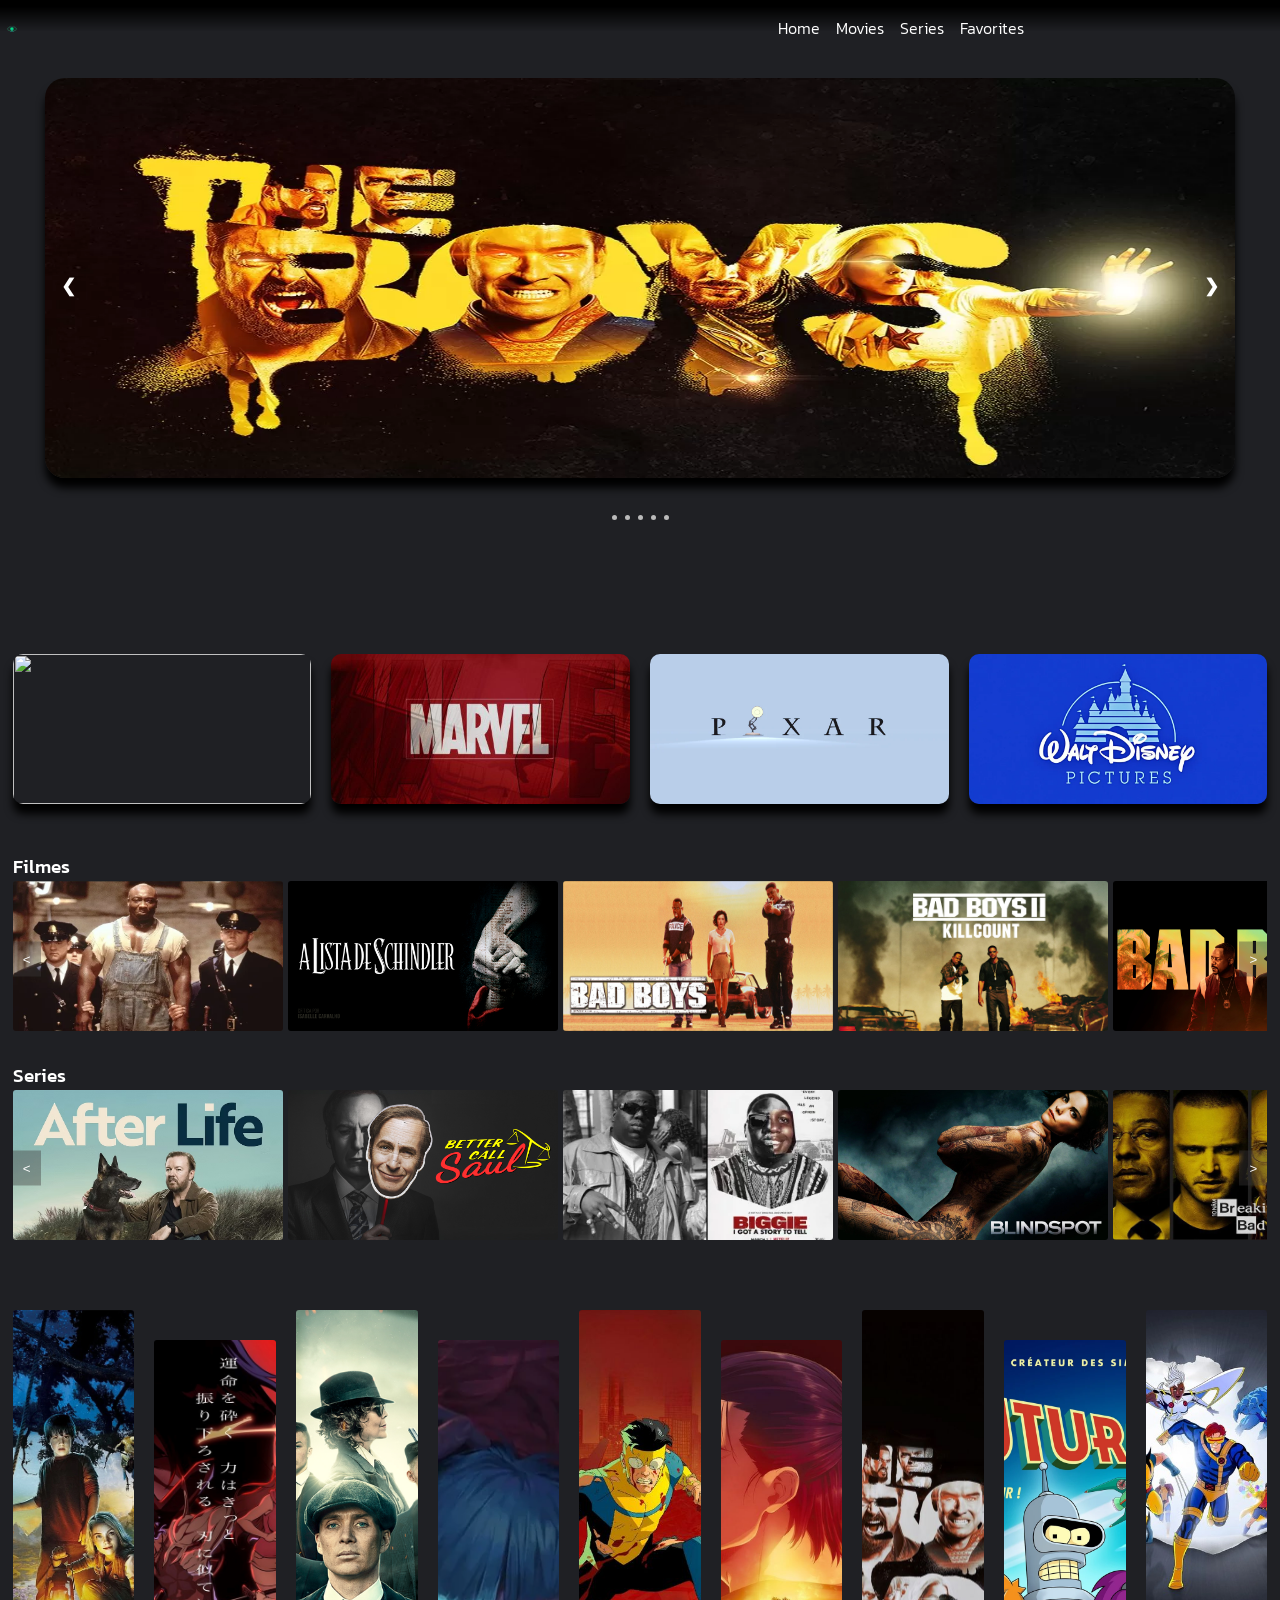
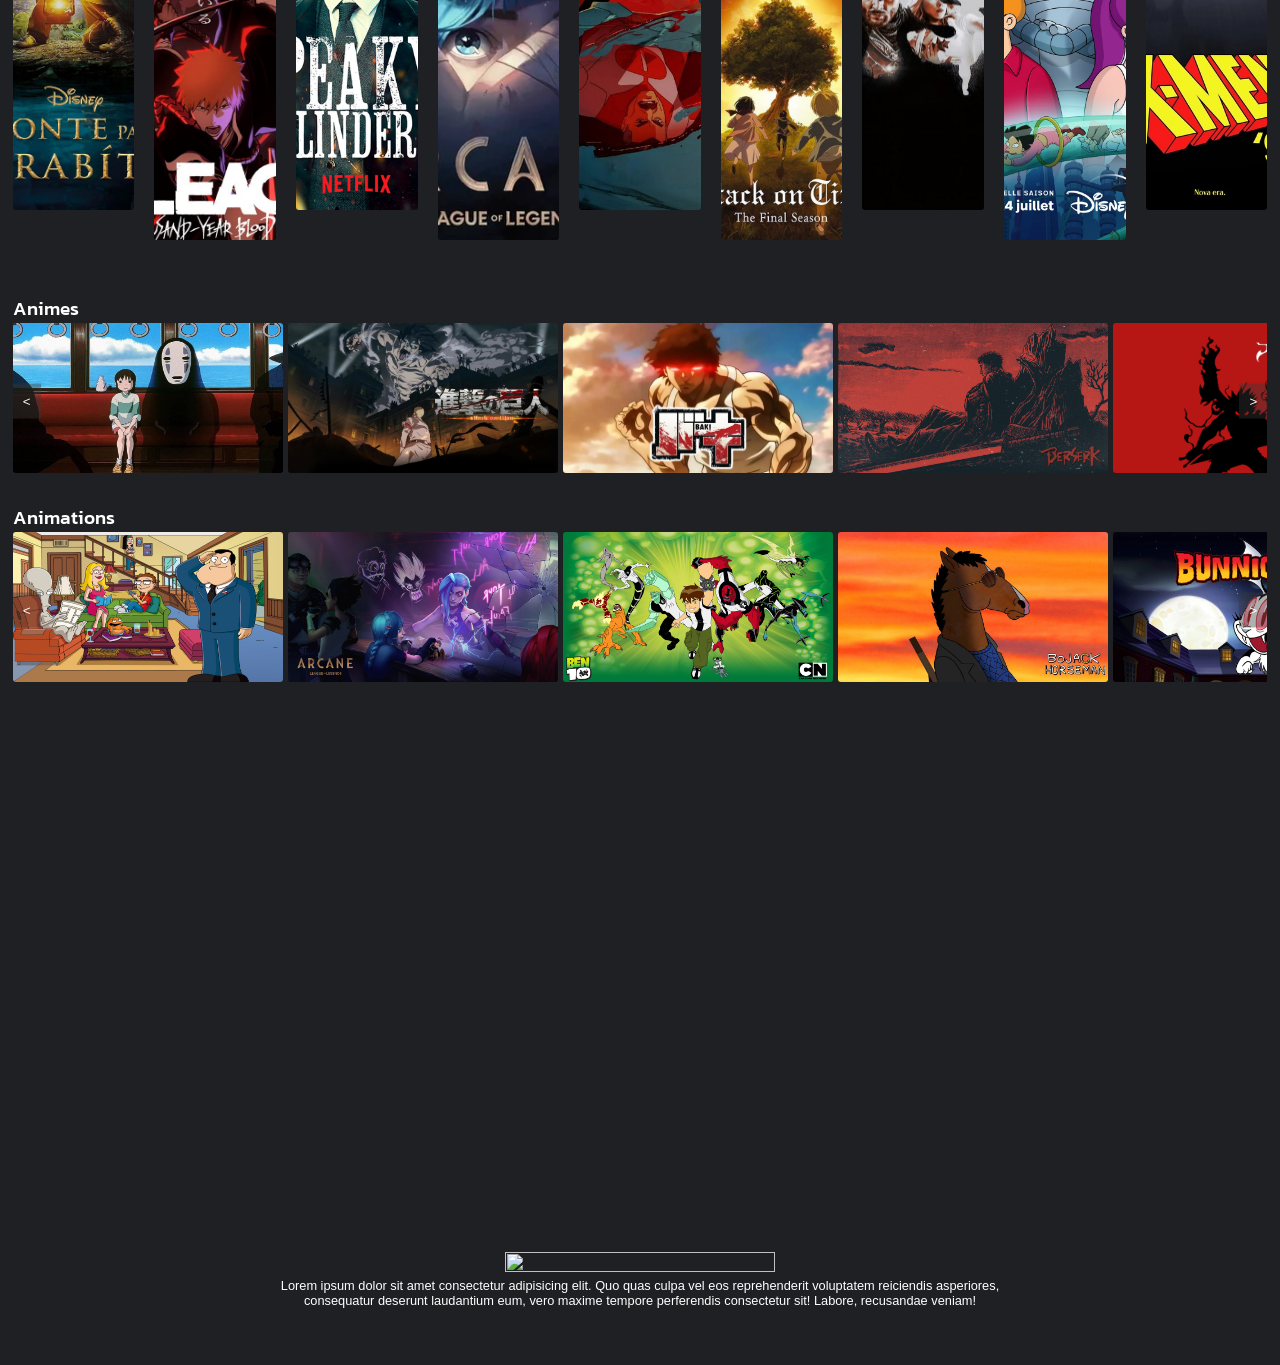
==== index.html @ 685d4edf "atualizando" ====
<!DOCTYPE html>
<html lang="pt-br">
<head>
    <meta charset="UTF-8">
    <meta name="viewport" content="width=device-width, initial-scale=1.0">
    <title>WATCHME</title>
    <link rel="stylesheet" href="/css/styles.css">
    <link rel="stylesheet" href="/css/players.css">
      <meta name="viewport" content="width=device-width, initial-scale=1.0"/>
      <link rel="preconnect" href="https://fonts.googleapis.com">
<link rel="preconnect" href="https://fonts.gstatic.com" crossorigin>
<link href="https://fonts.googleapis.com/css2?family=Kanit:ital,wght@0,100;0,200;0,300;0,400;0,500;0,600;0,700;0,800;0,900;1,100;1,200;1,300;1,400;1,500;1,600;1,700;1,800;1,900&display=swap" rel="stylesheet">
      <link rel="icon" href="/img/logos/icon_guia.png">
</head>
<body>

   <nav id="nav">
    <div class="container flex">
      <img src="/img/logos/logo retro olho.png" alt="">
    <div class="links">
      <a>Home</a>
      <a>Movies</a>
      <a>Series</a>
      <a>Favorites</a>
    </div>
    </div>
   </nav>

    <main>
      <br>
      <br>
      <div class="slideshow-container">
        <div class="mySlides fade">
            <img src="/img/serie/the-boys-capa.webp" style="width:100%">
        </div>
        <div class="mySlides fade">
            <img src="img/galeria/xmen_'97.jpeg" style="width:100%">
        </div>
        <div class="mySlides fade">
            <img src="/img/animação/arcane.jpg "style="width:100%">
        </div>
        <div class="mySlides fade">
          <img src="/img/serie/Stranger things.png "style="width:100%">
      </div>
      <div class="mySlides fade">
        <img src="/img/filme/fight club.jpg "style="width:100%">
    </div>
        <a class="prev" onclick="plusSlides(0)">&#10094;</a>
        <a class="next" onclick="plusSlides(0)">&#10095;</a>
    </div>
    <br>
    <div style="text-align:center">
        <span class="dot" onclick="currentSlide(1)"></span>
        <span class="dot" onclick="currentSlide(2)"></span>
        <span class="dot" onclick="currentSlide(3)"></span>
        <span class="dot" onclick="currentSlide(4)"></span>
        <span class="dot" onclick="currentSlide(5)"></span>
    </div>
        <section class="content">
          <div class="coleção">
            <div class="cole"><img src="/img/coleções/Quentin Tarantino.png" alt=""></div>
            <div class="cole"><img src="img/coleções/marvel_coleção.jpg" alt=""></div>
            <div class="cole"><img src="img/coleções/pixar_coleção.webp" alt=""></div>
            <div class="cole"><img src="img/coleções/WaltDisney_coleção.webp" alt=""></div>
        </div>
        <br>
        <br>
        <h1>Filmes</h1>
        <div class="carousel-container">
          <div class="carousel-slide">
             <div class="carousel-item"><img src="/img/filme/a_espera_de_um_milagre.webp" alt=""></div>
             <div class="carousel-item"><img src="img/filme/a_lista_de_schindler.png" alt=""></div>
             <div class="carousel-item"><img src="img/filme/bad_boys.jpg" alt=""></div>
             <div class="carousel-item"><img src="img/filme/bad_boys2.jpg" alt=""></div>
             <div class="carousel-item"><img src="img/filme/bad_boys3.jpg" alt=""></div>
             <div class="carousel-item"><img src="img/filme/bastardo_inglórios.jpg" alt=""></div>
             <div class="carousel-item"><img src="img/filme/batman_o_cavaleiro_das_trevas.jpg" alt=""></div>
             <div class="carousel-item"><img src="img/filme/bridge_to_terabithia.jpg" alt=""></div>
             <div class="carousel-item"><img src="img/filme/carandiru_o_massacre.jpg" alt=""></div>
             <div class="carousel-item"><img src="img/filme/cidade_de_deus.jpg" alt=""></div>
             <div class="carousel-item"><img src="img/filme/django_um_homem_livre.png" alt=""></div>
             <div class="carousel-item"><img src="img/filme/fight_club.jpg" alt=""></div>
             <div class="carousel-item"><img src="img/filme/forrest_gump.jpg" alt=""></div>
             <div class="carousel-item"><img src="img/filme/fury_never_give_up.jpg" alt=""></div>
             <div class="carousel-item"><img src="img/filme/get_rich_or_die_tryin'.jpg" alt=""></div>
             <div class="carousel-item"><img src="img/filme/jigsaw_mortal.jpg" alt=""></div>
             <div class="carousel-item"><img src="img/filme/rei_leão.jpg" alt=""></div>
             <div class="carousel-item"><img src="img/filme/saw_1.jpg" alt=""></div>
             <div class="carousel-item"><img src="img/filme/saw_2.jpg" alt=""></div>
             <div class="carousel-item"><img src="img/filme/saw_3.jpg" alt=""></div>
             <div class="carousel-item"><img src="img/filme/saw_4.jpg" alt=""></div>
             <div class="carousel-item"><img src="img/filme/saw_4.jpg" alt=""></div>
             <div class="carousel-item"><img src="img/filme/saw_6.jpeg" alt=""></div>
             <div class="carousel-item"><img src="img/filme/saw_7.jpg" alt=""></div>
             <div class="carousel-item"><img src="img/filme/saw_x.jpg" alt=""></div>
             <div class="carousel-item"><img src="img/filme/scary_movie1.jpg" alt=""></div>
             <div class="carousel-item"><img src="img/filme/scary_movie2.jpg" alt=""></div>
             <div class="carousel-item"><img src="img/filme/scary_movie3.jpg" alt=""></div>
             <div class="carousel-item"><img src="img/filme/scary_movie4.jpg" alt=""></div>
             <div class="carousel-item"><img src="img/filme/scary_movie5.jpg" alt=""></div>
             <div class="carousel-item"><img src="img/filme/Scott_Pilgrim_VS_the_world.avif" alt=""></div>
             <div class="carousel-item"><img src="img/filme/senhor_dos_aneis_o_retorno_do_rei.jpeg" alt=""></div>
             <div class="carousel-item"><img src="img/filme/shuter_island.jpg" alt=""></div>
             <div class="carousel-item"><img src="img/filme/spiral_jogos_mortais.webp" alt=""></div>
             <div class="carousel-item"><img src="img/filme/super_bad.jpg" alt=""></div>
             <div class="carousel-item"><img src="img/filme/the_book_of_eli.jpg" alt=""></div>
             <div class="carousel-item"><img src="img/filme/the_godfather.jpg" alt=""></div>
             <div class="carousel-item"><img src="img/filme/the_godfather2.jpg" alt=""></div>
             <div class="carousel-item"><img src="img/filme/the_godfather3.jpg" alt=""></div>
             <div class="carousel-item"><img src="img/filme/the_godfather4.jpg" alt=""></div>
             <div class="carousel-item"><img src="img/filme/the_karate kid 2010.jpg" alt=""></div>
             <div class="carousel-item"><img src="img/filme/the_karate kid.jpg" alt=""></div>
             <div class="carousel-item"><img src="img/filme/the_karate kid2.jpg" alt=""></div>
             <div class="carousel-item"><img src="img/filme/the_karate kid3.jpg" alt=""></div>
             <div class="carousel-item"><img src="img/filme/the_pursuit_of_happyness.jpeg" alt=""></div>
             <div class="carousel-item"><img src="img/filme/the_revenant.jpg!d" alt=""></div>
             <div class="carousel-item"><img src="img/filme/tropa_de_elite.jpg" alt=""></div>
             <div class="carousel-item"><img src="img/filme/tropa_de_elite2.jpg" alt=""></div>
             <div class="carousel-item"><img src="img/filme/um_sonho_de_liberdade.webp" alt=""></div>
             <div class="carousel-item"><img src="img/filme/v_for_vendetta.jpeg" alt=""></div>
             <div class="carousel-item"><img src="img/filme/vida_a_vida_é_uma_festa.jpg" alt=""></div>
             <div class="carousel-item"><img src="img/filme/vingadores_guerra_infinita.webp" alt=""></div>
             <div class="carousel-item"><img src="img/filme/vingadores_ultimato.jpg" alt=""></div>
             <div class="carousel-item"><img src="img/filme/white_chicks.jpg" alt=""></div>
             <div class="carousel-item"><img src="img/filme/world_war_z.jpg" alt=""></div>
          </div>
          <button class="prevBtn">&lt;</button>
          <button class="nextBtn">&gt;</button>
      </div>
      <br>
      <h1>Series</h1>
     <div class="carousel-container">
          <div class="carousel-slide">
              <div class="carousel-item"><img src="img/serie/after_life.avif" alt=""></div>
              <div class="carousel-item"><img src="img/serie/better_call_saul.jpg" alt=""></div>
              <div class="carousel-item"><img src="img/serie/biggie_i_got_a_story_to_tell.webp" alt=""></div>
              <div class="carousel-item"><img src="img/serie/blindspot_police.jpg" alt=""></div>
              <div class="carousel-item"><img src="img/serie/breaking_bad.webp" alt=""></div>
              <div class="carousel-item"><img src="img/serie/brooklyn_99.webp" alt=""></div>
              <div class="carousel-item"><img src="img/serie/Cobra_Kai.jpg" alt=""></div>
              <div class="carousel-item"><img src="img/serie/Dark_time_travel.jpg" alt=""></div>
              <div class="carousel-item"><img src="img/serie/the_desventura.jpg" alt=""></div>
              <div class="carousel-item"><img src="img/serie/friends_just.jpg" alt=""></div>
              <div class="carousel-item"><img src="img/serie/House_of_Cards.jpg" alt=""></div>
              <div class="carousel-item"><img src="img/serie/Jovem_Sheldon.webp" alt=""></div>
              <div class="carousel-item"><img src="img/serie/La_Casa_de_Papel.jpg" alt=""></div>
              <div class="carousel-item"><img src="img/serie/the_madalorian.jpg" alt=""></div>
              <div class="carousel-item"><img src="img/serie/Lupin_o_ladrão.jpg" alt=""></div>
              <div class="carousel-item"><img src="img/serie/narcos_pablo.webp" alt=""></div>
              <div class="carousel-item"><img src="img/serie/o_justiceiro.jpg" alt=""></div>
              <div class="carousel-item"><img src="img/serie/orange_is_the_new_black.jpeg" alt=""></div>
              <div class="carousel-item"><img src="img/serie/Peaky_Blinders.jpg" alt=""></div>
              <div class="carousel-item"><img src="img/serie/Riverdale_party.jpg" alt=""></div>
              <div class="carousel-item"><img src="img/serie/Round_6.jpg" alt=""></div>
              <div class="carousel-item"><img src="img/serie/sabrina_daughter_of_devil.jpeg" alt=""></div>
              <div class="carousel-item"><img src="img/serie/sam_&_cat.png" alt=""></div>
              <div class="carousel-item"><img src="img/serie/the_Sandman.avif" alt=""></div>
              <div class="carousel-item"><img src="img/serie/Sintonia.jpg" alt=""></div>
              <div class="carousel-item"><img src="img/serie/Stranger things.png" alt=""></div>
              <div class="carousel-item"><img src="img/serie/suits.webp" alt=""></div>
              <div class="carousel-item"><img src="img/serie/Supergirl.jpg" alt=""></div>
              <div class="carousel-item"><img src="img/serie/supernatural.jpg" alt=""></div>
              <div class="carousel-item"><img src="img/serie/Sweet Tooth.jpg" alt=""></div>
              <div class="carousel-item"><img src="img/serie/The Crown.jpg" alt=""></div>
              <div class="carousel-item"><img src="img/serie/the end of the fucking world.jpg" alt=""></div>
              <div class="carousel-item"><img src="img/serie/the office.png" alt=""></div>
              <div class="carousel-item"><img src="img/serie/The Walking Dead.jpg" alt=""></div>
              <div class="carousel-item"><img src="img/serie/the witcher.webp" alt=""></div>
              <div class="carousel-item"><img src="img/serie/the-boys-capa.webp" alt=""></div>
              <div class="carousel-item"><img src="img/serie/Titans.webp" alt=""></div>
              <div class="carousel-item"><img src="img/serie/unsolced.jpeg" alt=""></div>
              <div class="carousel-item"><img src="img/serie/Vikings.jpg" alt=""></div>
              <div class="carousel-item"><img src="img/serie/Wandinha.jpg" alt=""></div>
          </div>
          <button class="prevBtn">&lt;</button>
          <button class="nextBtn">&gt;</button>
      </div>
      <br>
      
  
          
      
            <div class="view">
      <div class="card">
        <img src="img/galeria/ponte_de_terabitia.webp">
      </div>
      <div class="card">
        <img src="img/galeria/bleach_thousand_year_blood_war.jpg">
      </div>
      <div class="card">
        <img src="img/galeria/peaky_blinders.png">
      </div>
      <div class="card">
        <img src="img/galeria/arcane_lol.webp">
      </div>
      <div class="card">
        <img src="img/galeria/The_invencible.jpg">
      </div>
      <div class="card">
        <img src="img/galeria/attack_on_titan.jpg">
      </div>
      <div class="card">
        <img src="img/galeria/the_boys.jpg">
      </div>
      <div class="card">
        <img src="img/galeria/futurama_new_old.webp">
      </div>
      <div class="card">
        <img src="img/galeria/xmen_'97.jpeg">
      </div>
    </div>
    <br>
    <h1>Animes</h1>
    <div class="carousel-container">
      <div class="carousel-slide">
        <div class="carousel-item"><img src="img/anime/A_viagem_de_Chihiro.webp" alt=""></div>
        <div class="carousel-item"><img src="img/anime/attack_on_titan.webp" alt=""></div>
        <div class="carousel-item"><img src="img/anime/baki_hama.webp" alt=""></div>
        <div class="carousel-item"><img src="img/anime/bersek_the_chaos.jpg" alt=""></div>
        <div class="carousel-item"><img src="img/anime/black_clover.png" alt=""></div>
        <div class="carousel-item"><img src="img/anime/bleach_thousand_year_blood_war.jpg" alt=""></div>
        <div class="carousel-item"><img src="img/anime/Bleach_unt.jpg" alt=""></div>
        <div class="carousel-item"><img src="img/anime/boku_no_hero.jpg" alt=""></div>
        <div class="carousel-item"><img src="img/anime/Boruto_next_generation.webp" alt=""></div>
        <div class="carousel-item"><img src="img/anime/Castlevania_revenge_of_monster.jpg" alt=""></div>
        <div class="carousel-item"><img src="img/anime/death_note.webp" alt=""></div>
        <div class="carousel-item"><img src="img/anime/devilman_crybaby.jpg" alt=""></div>
        <div class="carousel-item"><img src="img/anime/envangelion_spirit.webp" alt=""></div>
        <div class="carousel-item"><img src="img/anime/full_alchemist.jpg" alt=""></div>
        <div class="carousel-item"><img src="img/anime/Hellsing_monster_hunter.webp" alt=""></div>
        <div class="carousel-item"><img src="img/anime/Hunter_X_hunter.jpg" alt=""></div>
        <div class="carousel-item"><img src="img/anime/Inuyasha_the_new_centurie.webp" alt=""></div>
        <div class="carousel-item"><img src="img/anime/jojo's_Bizarre_Adventure.webp" alt=""></div>
        <div class="carousel-item"><img src="img/anime/jujutsu_kaisen.jpg" alt=""></div>
        <div class="carousel-item"><img src="img/anime/kimetsu_no_yaiba.webp" alt=""></div>
        <div class="carousel-item"><img src="img/anime/naruto_shippuden.jpe" alt=""></div>
        <div class="carousel-item"><img src="img/anime/Naruto_kid.webp" alt=""></div>
        <div class="carousel-item"><img src="img/anime/one_piece.avif" alt=""></div>
        <div class="carousel-item"><img src="img/anime/one_punch_man.jpg" alt=""></div>
        <div class="carousel-item"><img src="img/anime/record_of_ragnarok.jpg" alt=""></div>
        <div class="carousel-item"><img src="img/anime/saik_k.webp" alt=""></div>
        <div class="carousel-item"><img src="img/anime/Sword_Art_Online.jpg" alt=""></div>
        <div class="carousel-item"><img src="img/anime/Sword_Art_Online_gun_gale.jpg" alt=""></div>
        <div class="carousel-item"><img src="img/anime/vinlandsaga.webp" alt=""></div>
        <div class="carousel-item"><img src="img/anime/yu gi oh.jpg" alt=""></div>
      </div>
   
      <button class="prevBtn">&lt;</button>
      <button class="nextBtn">	&gt;</button>
  </div>
    <br>
    <h1>Animations</h1>
      <div class="carousel-container">
        <div class="carousel-slide">
          <div class="carousel-item"><img src="img/animação/american dad.jpg" alt=""></div>
          <div class="carousel-item"><img src="img/animação/arcane.jpg" alt=""></div>
          <div class="carousel-item"><img src="img/animação/ben 10.png" alt=""></div>
          <div class="carousel-item"><img src="img/animação/bojack horseman.jpg" alt=""></div>
          <div class="carousel-item"><img src="img/animação/bunnicula.webp" alt=""></div>
          <div class="carousel-item"><img src="img/animação/clarence.jpg" alt=""></div>
          <div class="carousel-item"><img src="img/animação/cupcake e dino.jpg" alt=""></div>
          <div class="carousel-item"><img src="img/animação/danny phantom.jpg" alt=""></div>
          <div class="carousel-item"><img src="img/animação/desencanto.jpg" alt=""></div>
          <div class="carousel-item"><img src="img/animação/family guys.jpg" alt=""></div>
          <div class="carousel-item"><img src="img/animação/final space.jpg" alt=""></div>
          <div class="carousel-item"><img src="img/animação/futurama.jpg" alt=""></div>
          <div class="carousel-item"><img src="img/animação/generator.jpg" alt=""></div>
          <div class="carousel-item"><img src="img/animação/gravity falls.jpg" alt=""></div>
          <div class="carousel-item"><img src="img/animação/hey arnold.jpg" alt=""></div>
          <div class="carousel-item"><img src="img/animação/historetas assombradas.jpg" alt=""></div>
          <div class="carousel-item"><img src="img/animação/hora de aventura.jpeg" alt=""></div>
          <div class="carousel-item"><img src="img/animação/incrivel mundo gumball.jpg" alt=""></div>
          <div class="carousel-item"><img src="img/animação/invencible.jpg" alt=""></div>
          <div class="carousel-item"><img src="img/animação/irmão_do_jorel.jpg" alt=""></div>
          <div class="carousel-item"><img src="img/animação/jhonny_test.jpg" alt=""></div>
          <div class="carousel-item"><img src="img/animação/justice_league.jpg" alt=""></div>
          <div class="carousel-item"><img src="img/animação/milo_murphy's_ law.jpg" alt=""></div>
          <div class="carousel-item"><img src="img/animação/mindniht_ gospel.jpg" alt=""></div>
          <div class="carousel-item"><img src="img/animação/mr_pickles.jpg" alt=""></div>
          <div class="carousel-item"><img src="img/animação/over_the_garden_wall.webp" alt=""></div>
          <div class="carousel-item"><img src="img/animação/padrinhos_magicos.jpg" alt=""></div>
          <div class="carousel-item"><img src="img/animação/phineas_and_ferb.jpg" alt=""></div>
          <div class="carousel-item"><img src="img/animação/rick_and_morty.png" alt=""></div>
          <div class="carousel-item"><img src="img/animação/samurai_jack.jpg" alt=""></div>
          <div class="carousel-item"><img src="img/animação/south_park.jpg" alt=""></div>
          <div class="carousel-item"><img src="img/animação/star_vs_the_force_of_evil.png" alt=""></div>
          <div class="carousel-item"><img src="img/animação/steven_universe.jpg" alt=""></div>
          <div class="carousel-item"><img src="img/animação/TDM.jpg" alt=""></div>
          <div class="carousel-item"><img src="img/animação/the_cuphead_show.jpg" alt=""></div>
          <div class="carousel-item"><img src="img/animação/the_simpsons.jpg" alt=""></div>
          <div class="carousel-item"><img src="img/animação/villanious.jpg" alt=""></div>
          <div class="carousel-item"><img src="img/animação/young_justice.png" alt=""></div>
        </div>
        <button class="prevBtn">&lt;</button>
        <button class="nextBtn">	&gt;</button>
    </div>
  
    </section>
    </main>
    <footer>
      <img src="/img/logos/logo_wacthme_introdution.png" width="30%">
      <p>  
          Lorem ipsum dolor sit amet consectetur adipisicing elit. Quo quas culpa vel eos reprehenderit voluptatem reiciendis asperiores, consequatur deserunt laudantium eum, vero maxime tempore perferendis consectetur sit! Labore, recusandae veniam!
      </p>
  </footer>
    <script src="/js/slide.js"></script>
    <script>
         $(function(){
             $(".button-collapse").sideNav();
         });
         </script>
    <script src="/js/index.js"></script>
    <script src="/js/filmes.js"></script>
</body>
</html>
---- css/styles.css ----
*,
*::before,
*::after {
  margin: 0;
  padding: 0;
  box-sizing: border-box;
}

:root{
  --main-font:"Kanit";
}

body {
  font-family: var(--main-font);
  font-size: 16px;
  font-weight: 300;
  font-style: normal;
  background: #1f2024;
  color: #fff;
}

body::-webkit-scrollbar {
  width: 10px;
  height: 7px;
}

body::-webkit-scrollbar-track {
  background: rgb(37, 37, 37);
}

body::-webkit-scrollbar-thumb {
  background-color: #ffffff;
  border-radius: 20px;
  border: 1px solid transparent;
}

.mySlides {
  display: none;
  height: 400px;
  box-shadow: 0px 10px 9px 0px #000000;
  border-radius: 20px;
}

.slideshow-container img {
  vertical-align: middle;
  border-radius: 20px;
}

/* Slideshow container */
.slideshow-container {
  max-width: 93%;
  position: relative;
  margin: auto;
  margin-top: 30px;
}

/* Next & previous buttons */
.prev,
.next {
  cursor: pointer;
  position: absolute;
  top: 50%;
  width: auto;
  padding: 16px;
  margin-top: -22px;
  color: white;
  font-weight: bold;
  font-size: 18px;
  transition: 0.6s ease;
  border-radius: 0 3px 3px 0;
  user-select: none;
}

/* Position the "next button" to the right */
.next {
  right: 0;
  border-radius: 3px 0 0 3px;
}

/* On hover, add a black background color with a little bit see-through */
.prev:hover,
.next:hover {
  background-color: rgba(0, 0, 0, 0.568);
}

/* Caption text */
.text {
  color: #f2f2f2;
  font-size: 15px;
  padding: 8px 12px;
  position: absolute;
  bottom: 8px;
  width: 100%;
  text-align: center;
}

/* Number text (1/3 etc) */
.numbertext {
  color: #f2f2f2;
  font-size: 12px;
  padding: 8px 12px;
  position: absolute;
  top: 0;
}

/* The dots/bullets/indicators */
.dot {
  cursor: pointer;
  height: 5px;
  width: 5px;
  margin: 0 2px;
  background-color: #bbb;
  border-radius: 50%;
  display: inline-block;
  transition: background-color 0.6s ease;
}

.active,
.dot:hover {
  background-color: #717171;
}

/* Fading animation */
.fade {
  -webkit-animation-name: fade;
  -webkit-animation-duration: 2.5s;
  animation-name: fade;
  animation-duration: 4.5s;
}

@-webkit-keyframes fade {
  from {
    opacity: .4
  }

  to {
    opacity: 1
  }
}

@keyframes fade {
  from {
    opacity: .4
  }

  to {
    opacity: 1
  }
}

/* On smaller screens, decrease text size */
@media only screen and (max-width: 300px) {

  .prev,
  .next,
  .text {
    font-size: 11px
  }

  .dot {
    height: 10px;
    width: 10px;
  }
}

@media only screen and (max-width: 700px) {

  .prev,
  .next,
  .text {
    font-size: 14px
  }

  .mySlides {
    display: none;
    height: 800px;
  }
}

.list::-webkit-scrollbar {
  width: 1px;
  height: 9px;
}

.list::-webkit-scrollbar-track {
  background: transparent;
}

.list::-webkit-scrollbar-thumb {
  background-color: #eeeeee;
  border-radius: 10px;
  border: 1px solid transparent;
}





.capa {
  background-image: url(/img/bannerinicial.png);
  width: 100%;
  height: 100%;
  object-fit: cover;
  background-size: 100%;
  background-repeat: no-repeat;
  border-radius: 10px;
}


.apresentacao {
  width: 100%;
  height: 100%;
  background-image: url(img/bannerinicial.png);
  padding: 70px 5%;
  display: flex;
  justify-content: space-between;
  align-items: center;
  background-repeat: no-repeat;
  background-size: 100%;
  object-fit: cover;
}


.content {
  position: relative;
  padding: 10% 1%;
  width: 100%;
}

.content h1 {
  font-size: 1.2rem;
  font-weight: 500;
}



img {
  width: 270px;
  height: 100%;
}




.anime-list,
.movies-list,
.serie-list,
.animacao-list {
  display: flex;
  overflow-x: scroll;
  z-index: 1;
  width: 100%;
  gap: 10px;
}



.coleção {
  display: flex;
  justify-content: center;
  width: 100%;
  gap: 20px;
}

.coleção:hover .cole:not(:hover) {
  filter: grayscale(100%);
}

.cole {
  box-shadow: 0px 10px 9px 0px #000000;
  height: 150px;
  width: 30%;
  border: transparent;
  border-radius: 10px;
}

.cole img {
  object-fit: cover;
  width: 100%;
  border-radius: 10px;
}

.cole img:hover {
  scale: 1.1;
  transition: all ease-out 2s;
}


@media screen and (max-width:700px) {
  .cole {
    height: 70px;
    width: 70%;
  }

  .cole img {
    width: 100%;
  }
}

.asf {
  box-shadow: 0px 10px 9px 0px #000000;
}


/* Estilos do rodapé */
footer {
  background-color: #000;
  padding: 10px 5%;
  text-align: center;
}

footer p {
  font-size: 0.8rem;
  font-family: 'Kenia', sans-serif;
}

a {
  color: #000;
}



a {
  color: #fff;
  text-decoration: none;
  transition: 0.3s;
}

a:hover {
  opacity: 0.7;
}

.logo {
  font-size: 24px;
  text-transform: uppercase;
  letter-spacing: 4px;
}

nav {
  position: fixed;
  top: 0;
  left: 0;
  width: 100%;
  display: flex;
  align-items: center;
  justify-content: space-between;
  height: 56px;
  background: rgb(28, 29, 29);
  background: linear-gradient(0deg, rgba(28, 29, 29, 0) 44%, rgba(0, 0, 0, 1) 89%);
  transition: 0.3s;
  z-index: 2;
}

nav.scrolled-down {
  height: 80px;
  background: rgb(28, 29, 29);
  background: linear-gradient(0deg, #1f2024 5%, rgba(0, 0, 0, 1) 99%);
}

nav.scrolled-down img {
  scale: 1.25;
}

nav img {
  width: 24px;
  height: 24px;
  transform-origin: 0% 50%;
  transition: 0.7s;
}

.links {
  display: flex;
  gap: 16px;
}

.container {
  margin: 4% 0% 4% 0%;
  width: 80%;
}

.view {
  margin: 4% 0% 4% 0%;
  width: 80%;
}

.view {
  position: relative;
  top: -50%;
  bottom: -50%;
  translate: -50%, -50%;
  width: 100%;
  height: 500px;
  display: flex;
  justify-content: center;
  align-items: stretch;
  gap: 1.25rem;
  transition: all 400ms;
}

.card {
  flex: 1;
  height: 100%;
  transition: all 400ms;
  cursor: pointer;
  border-radius: 3px;
}

.card>img {
  display: block;
  width: 100%;
  height: 100%;
  object-fit: cover;
  border-radius: 3px;
}

.card:nth-child(odd) {
  translate: 0 -10px;
}

.card:nth-child(even) {
  translate: 0 20px;
}

.view:hover .card:not(:hover) {
  filter: grayscale(100%);
}

.card:hover {
  flex: 5;
}

.flex {
  display: flex;
  align-items: center;
  justify-content: space-between;
}

main {
  background: url("bg.jpg") no-repeat center center;
  background-size: cover;
  height: 92vh;
}

.nav-list {
  list-style: none;
  display: flex;
}

.nav-list li {
  letter-spacing: 3px;
  margin-left: 32px;
}

.mobile-menu {
  display: none;
  cursor: pointer;
}

.mobile-menu div {
  width: 32px;
  height: 2px;
  background: #fff;
  margin: 8px;
  transition: 0.3s;
}

footer{
  position:absolute;
  top: 320%;
  left: 50%;
  transform: translate(-50%, -50%);
  display: flex;
  flex-direction: column;
  justify-content: center;
  min-height: 170px;
  width: 70%;
  z-index: 1;
  align-items: center;
  text-align: center;
  background-color: #1f2024;
}

footer p{
  color: #FFFFFF;
  font-family: "Lato", sans-serif;
  font-weight: 300;
  font-style: normal;
}



@media (max-width: 999px) {
  body {
    overflow-x: hidden;
  }

  .nav-list {
    position: absolute;
    top: 8vh;
    right: 0;
    width: 50vw;
    height: 92vh;
    background: #3e3e3f;
    flex-direction: column;
    align-items: center;
    justify-content: space-around;
    transform: translateX(100%);
    transition: transform 0.3s ease-in;
  }

  .nav-list li {
    margin-left: 0;
    opacity: 0;
  }

  .mobile-menu {
    display: block;
  }
}

.nav-list.active {
  transform: translateX(0);
}

@keyframes navLinkFade {
  from {
    opacity: 0;
    transform: translateX(50px);
  }

  to {
    opacity: 1;
    transform: translateX(0);
  }
}

.mobile-menu.active .line1 {
  transform: rotate(-45deg) translate(-8px, 8px);
}

.mobile-menu.active .line2 {
  opacity: 0;
}

.mobile-menu.active .line3 {
  transform: rotate(45deg) translate(-5px, -7px);
}

@media (min-width: 48em) {
  .header li {
    float: left;
  }

  .header li a {
    padding: 20px 30px;
  }

  .header .menu {
    clear: none;
    float: right;
    max-height: none;
  }

  .header .menu-icon {
    display: none;
  }


}


@media (max-width: 900px) {
  .hero {
    background-image: url(img/bannerinicial.png);
    size: 100%;
  }
}
---- css/players.css ----
.carousel-container {
  position: relative;
  width: 100%;
  overflow: hidden;
}

.carousel-slide {
  display: flex;
  transition: transform 0.5s ease-in-out;
  gap: 5px;
}

.carousel-item {
  flex: 0 0 auto;
}

.carousel-item img{
  border-radius: 3px;
  height: 150px;
}

.prevBtn,
.nextBtn {
  position: absolute;
  top: 50%;
  transform: translateY(-50%);
  background-color: #3b383865;
  color: #fff;
  border: none;
  padding: 10px;
  cursor: pointer;
}

.prevBtn {
  left: 0;
}

.nextBtn {
  right: 0;
}
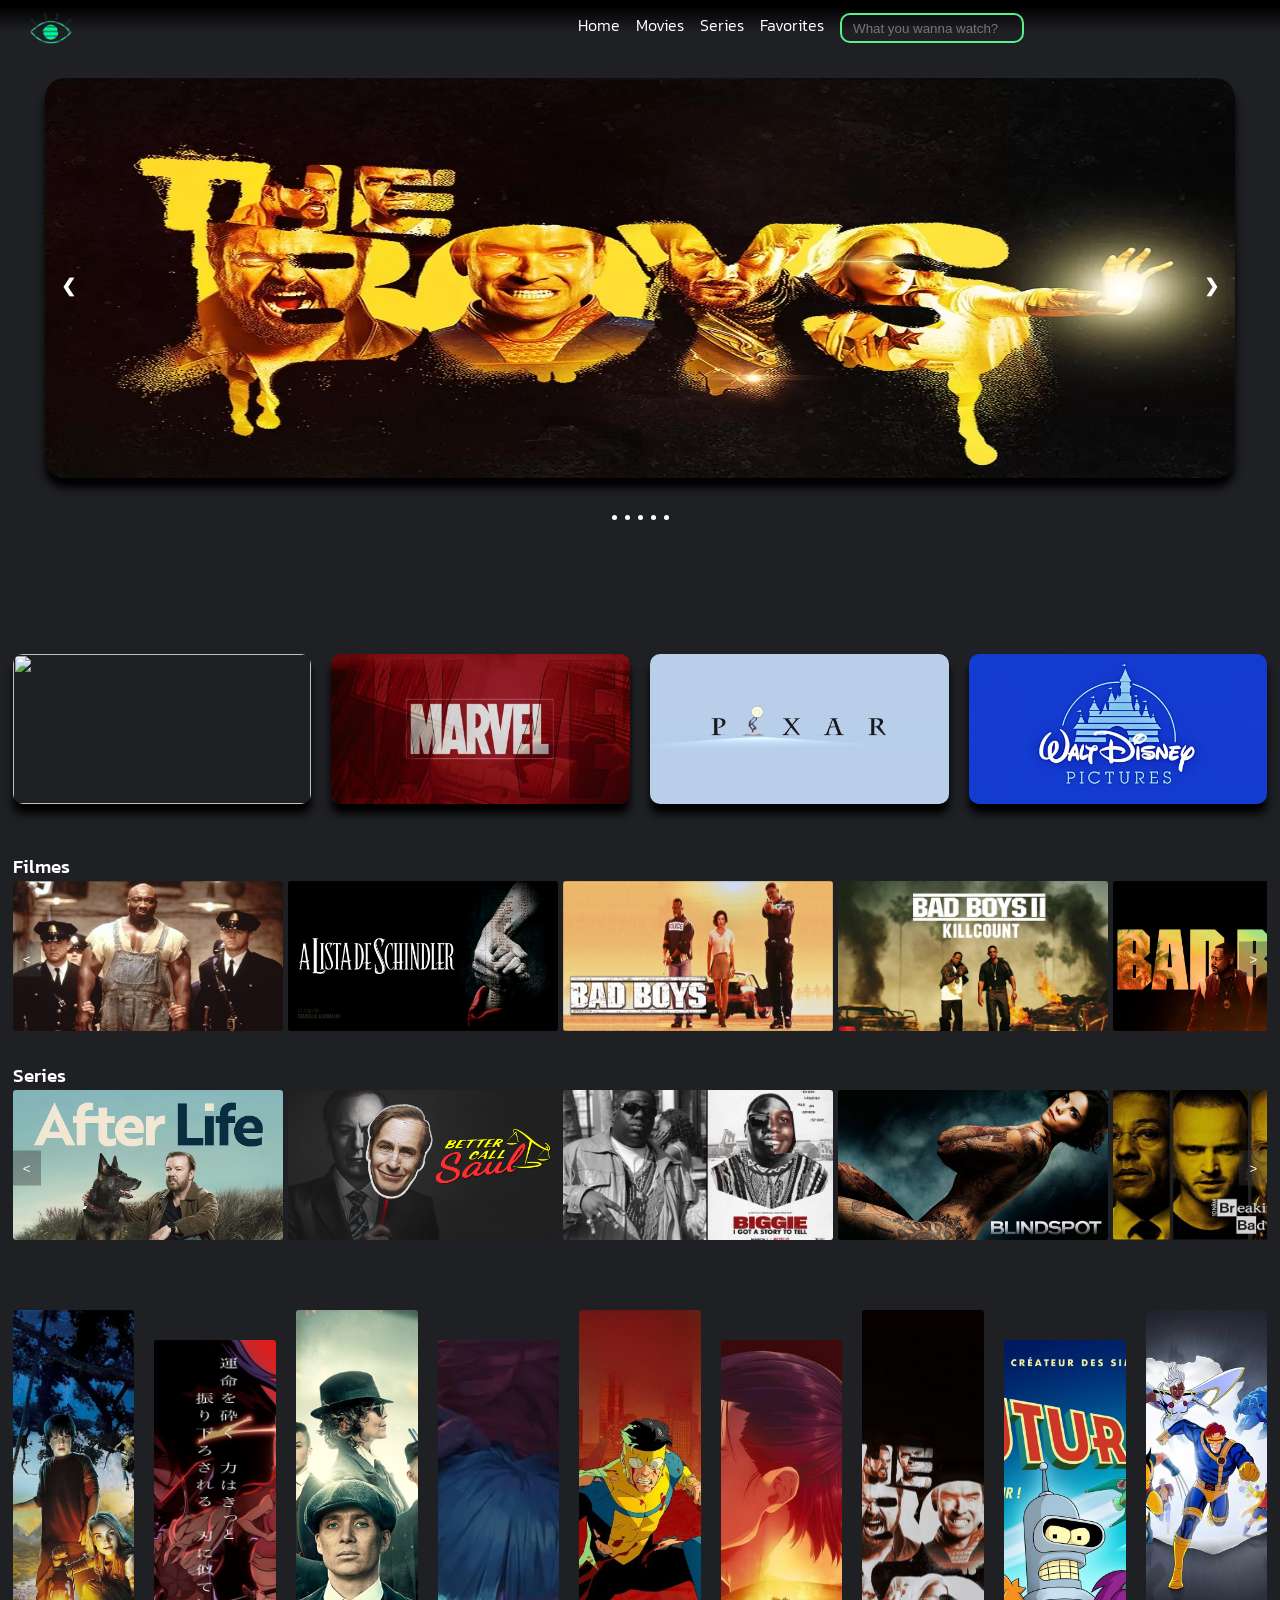
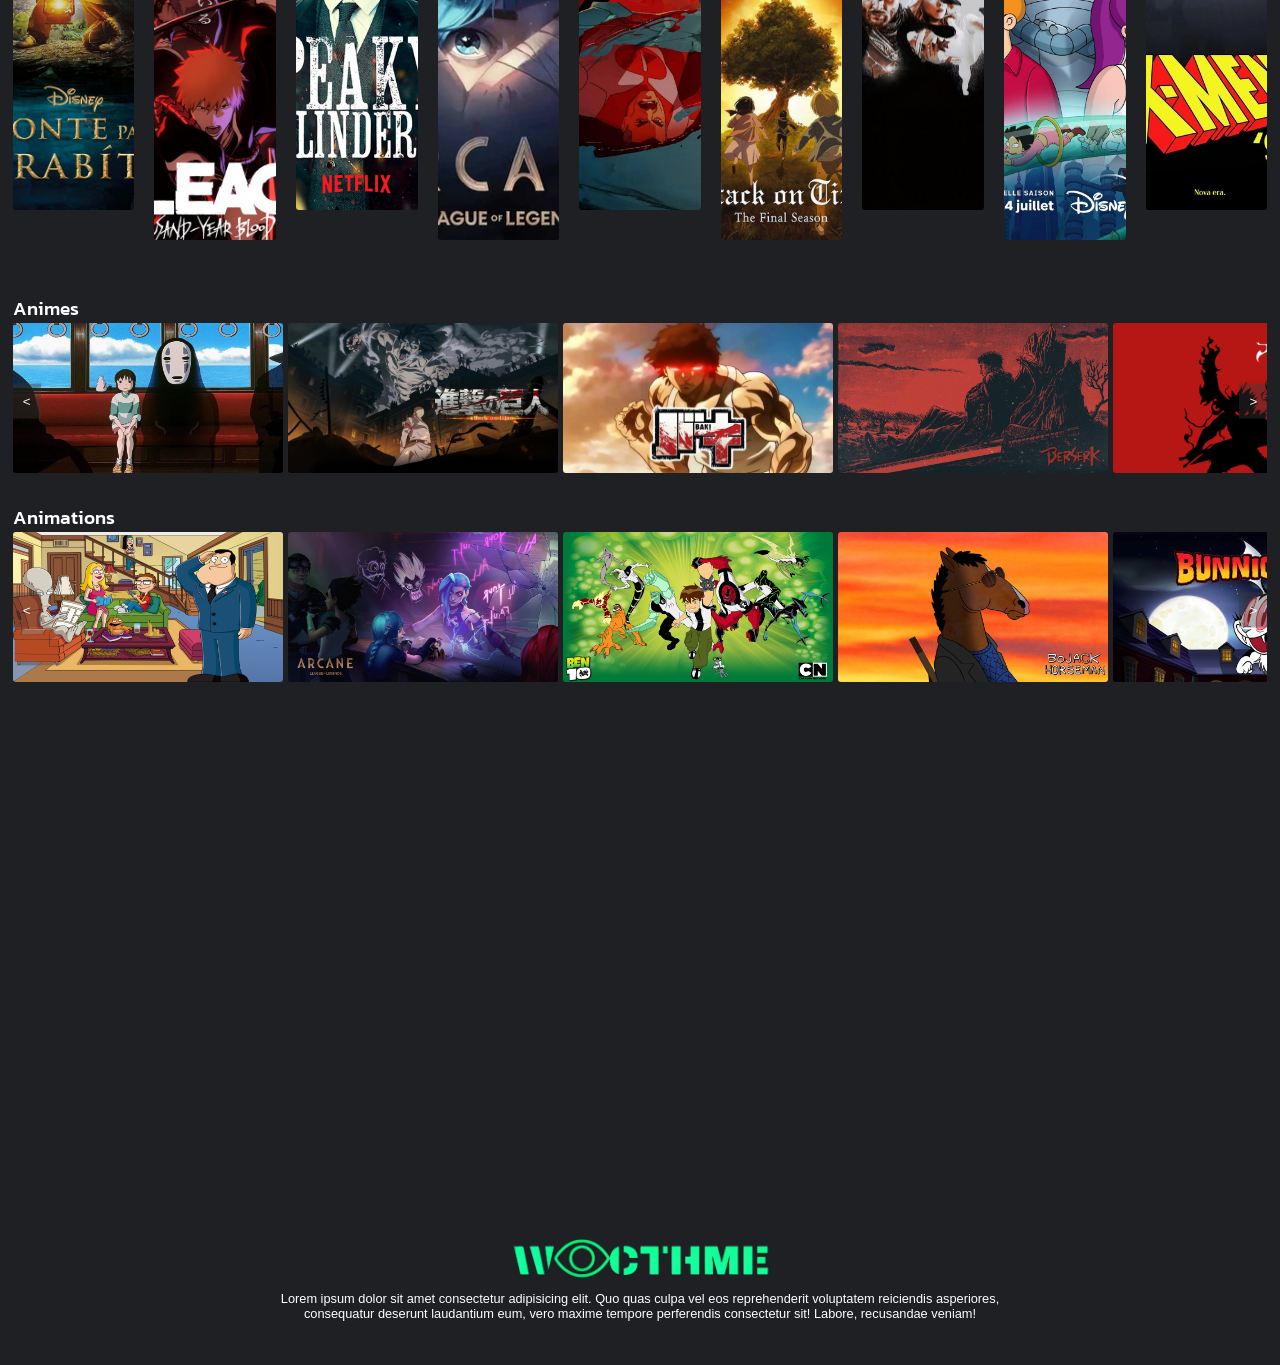
==== commit e1bc3469: "atualização de arquivos" ====
--- a/index.html
+++ b/index.html
@@ -22,6 +22,7 @@
       <a>Movies</a>
       <a>Series</a>
       <a>Favorites</a>
+      <input type="search" placeholder="What you wanna watch?" class="nav__pesquisa">
     </div>
     </div>
    </nav>
@@ -298,7 +299,7 @@
     </section>
     </main>
     <footer>
-      <img src="/img/logos/logo_wacthme_introdution.png" width="30%">
+      <img src="/img/logos/logo_wacthme_introdution (1).png" width="30%">
       <p>  
           Lorem ipsum dolor sit amet consectetur adipisicing elit. Quo quas culpa vel eos reprehenderit voluptatem reiciendis asperiores, consequatur deserunt laudantium eum, vero maxime tempore perferendis consectetur sit! Labore, recusandae veniam!
       </p>
--- a/css/styles.css
+++ b/css/styles.css
@@ -8,6 +8,11 @@
 
 :root{
   --main-font:"Kanit";
+  --main-color:#59f18c;
+  --background:#1f2024;
+  --just-white:#FFFFFF;
+  --just-black:#000000;
+  --trasparent-black:#00000091;
 }
 
 body {
@@ -15,8 +20,8 @@
   font-size: 16px;
   font-weight: 300;
   font-style: normal;
-  background: #1f2024;
-  color: #fff;
+  background: var(--background);
+  color: var(--just-white);
 }
 
 body::-webkit-scrollbar {
@@ -25,11 +30,11 @@
 }
 
 body::-webkit-scrollbar-track {
-  background: rgb(37, 37, 37);
+  background: var(--background);
 }
 
 body::-webkit-scrollbar-thumb {
-  background-color: #ffffff;
+  background-color: var(--just-white);
   border-radius: 20px;
   border: 1px solid transparent;
 }
@@ -37,7 +42,7 @@
 .mySlides {
   display: none;
   height: 400px;
-  box-shadow: 0px 10px 9px 0px #000000;
+  box-shadow: 0px 10px 9px 0px var(--just-black);
   border-radius: 20px;
 }
 
@@ -63,7 +68,7 @@
   width: auto;
   padding: 16px;
   margin-top: -22px;
-  color: white;
+  color: var(--just-white);
   font-weight: bold;
   font-size: 18px;
   transition: 0.6s ease;
@@ -80,12 +85,12 @@
 /* On hover, add a black background color with a little bit see-through */
 .prev:hover,
 .next:hover {
-  background-color: rgba(0, 0, 0, 0.568);
+  background-color: var(--trasparent-black);
 }
 
 /* Caption text */
 .text {
-  color: #f2f2f2;
+  color: var(--just-white);
   font-size: 15px;
   padding: 8px 12px;
   position: absolute;
@@ -96,7 +101,7 @@
 
 /* Number text (1/3 etc) */
 .numbertext {
-  color: #f2f2f2;
+  color: var(--just-white);
   font-size: 12px;
   padding: 8px 12px;
   position: absolute;
@@ -109,7 +114,7 @@
   height: 5px;
   width: 5px;
   margin: 0 2px;
-  background-color: #bbb;
+  background-color: var(--just-white);
   border-radius: 50%;
   display: inline-block;
   transition: background-color 0.6s ease;
@@ -117,7 +122,8 @@
 
 .active,
 .dot:hover {
-  background-color: #717171;
+  background-color:var(--main-color);
+
 }
 
 /* Fading animation */
@@ -187,7 +193,7 @@
 }
 
 .list::-webkit-scrollbar-thumb {
-  background-color: #eeeeee;
+  background-color: var(--just-white);
   border-radius: 10px;
   border: 1px solid transparent;
 }
@@ -267,7 +273,7 @@
 }
 
 .cole {
-  box-shadow: 0px 10px 9px 0px #000000;
+  box-shadow: 0px 10px 9px 0px var(--just-black);
   height: 150px;
   width: 30%;
   border: transparent;
@@ -298,13 +304,13 @@
 }
 
 .asf {
-  box-shadow: 0px 10px 9px 0px #000000;
+  box-shadow: 0px 10px 9px 0px var(--just-black);
 }
 
 
 /* Estilos do rodapé */
 footer {
-  background-color: #000;
+  background-color: var(--just-black);
   padding: 10px 5%;
   text-align: center;
 }
@@ -315,13 +321,13 @@
 }
 
 a {
-  color: #000;
+  color: var(--just-black);
 }
 
 
 
 a {
-  color: #fff;
+  color: var(--just-white);
   text-decoration: none;
   transition: 0.3s;
 }
@@ -362,10 +368,17 @@
 }
 
 nav img {
-  width: 24px;
-  height: 24px;
+  width: 10%;
   transform-origin: 0% 50%;
   transition: 0.7s;
+}
+
+.nav__pesquisa{
+  background-color: transparent;
+  border: 2px solid var(--main-color);
+  border-radius: 10px;
+  padding: 0.4em;
+  text-align: center;
 }
 
 .links {
@@ -477,7 +490,7 @@
   z-index: 1;
   align-items: center;
   text-align: center;
-  background-color: #1f2024;
+  background-color: var(--background);
 }
 
 footer p{
@@ -500,7 +513,7 @@
     right: 0;
     width: 50vw;
     height: 92vh;
-    background: #3e3e3f;
+    background: var(--background);
     flex-direction: column;
     align-items: center;
     justify-content: space-around;
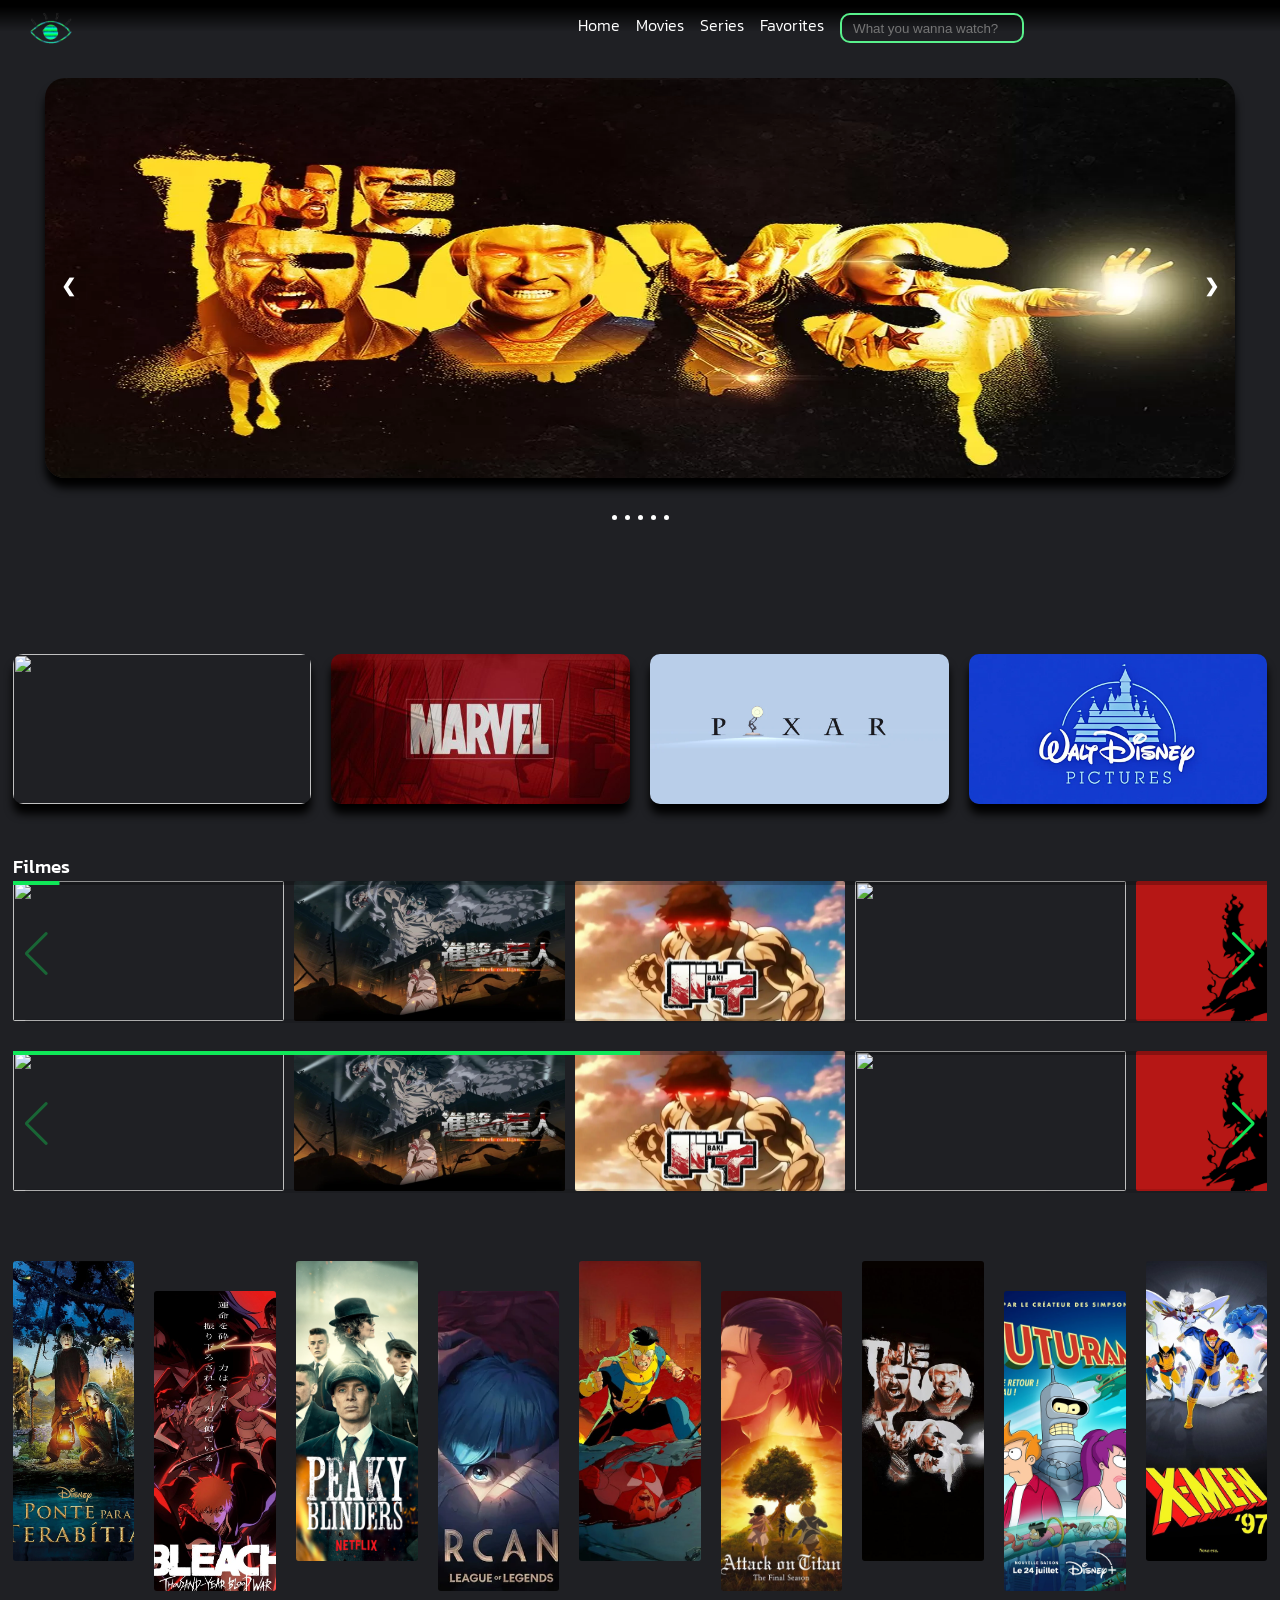
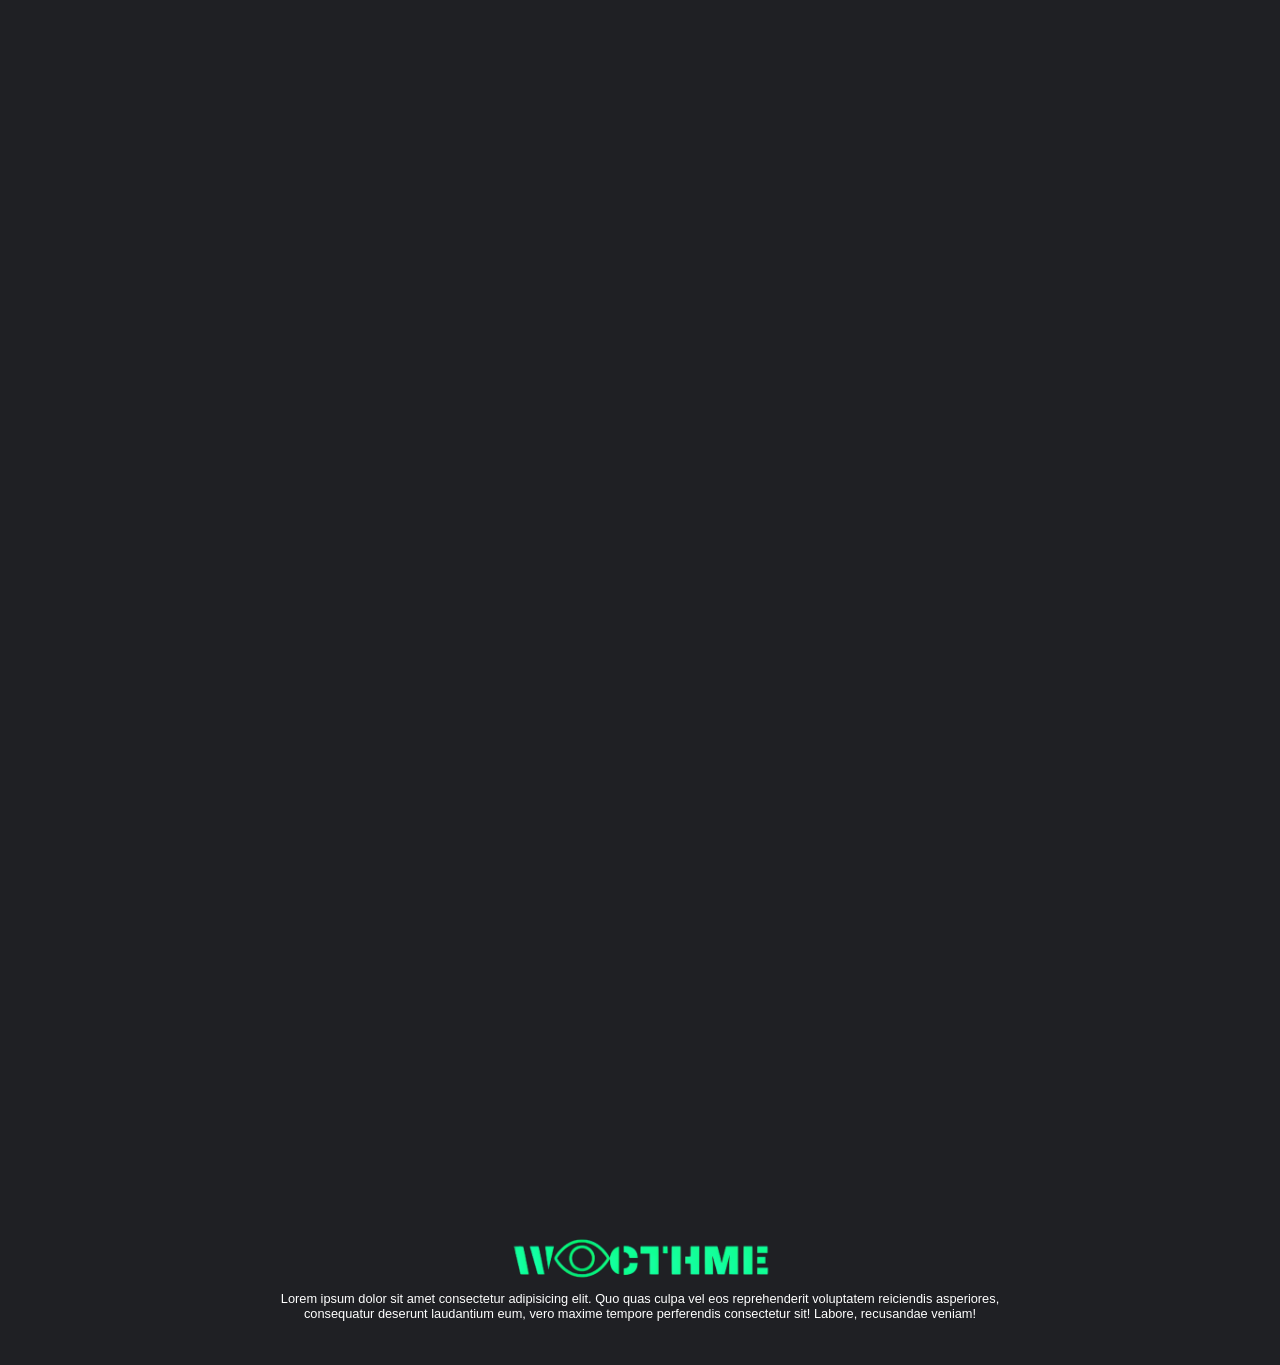
==== commit caf1cd6e: "adicionando e personalizando swiper API" ====
--- a/index.html
+++ b/index.html
@@ -6,6 +6,7 @@
     <title>WATCHME</title>
     <link rel="stylesheet" href="/css/styles.css">
     <link rel="stylesheet" href="/css/players.css">
+    <link rel="stylesheet" href="/css/swiper.css">
       <meta name="viewport" content="width=device-width, initial-scale=1.0"/>
       <link rel="preconnect" href="https://fonts.googleapis.com">
 <link rel="preconnect" href="https://fonts.gstatic.com" crossorigin>
@@ -67,120 +68,71 @@
         <br>
         <br>
         <h1>Filmes</h1>
-        <div class="carousel-container">
-          <div class="carousel-slide">
-             <div class="carousel-item"><img src="/img/filme/a_espera_de_um_milagre.webp" alt=""></div>
-             <div class="carousel-item"><img src="img/filme/a_lista_de_schindler.png" alt=""></div>
-             <div class="carousel-item"><img src="img/filme/bad_boys.jpg" alt=""></div>
-             <div class="carousel-item"><img src="img/filme/bad_boys2.jpg" alt=""></div>
-             <div class="carousel-item"><img src="img/filme/bad_boys3.jpg" alt=""></div>
-             <div class="carousel-item"><img src="img/filme/bastardo_inglórios.jpg" alt=""></div>
-             <div class="carousel-item"><img src="img/filme/batman_o_cavaleiro_das_trevas.jpg" alt=""></div>
-             <div class="carousel-item"><img src="img/filme/bridge_to_terabithia.jpg" alt=""></div>
-             <div class="carousel-item"><img src="img/filme/carandiru_o_massacre.jpg" alt=""></div>
-             <div class="carousel-item"><img src="img/filme/cidade_de_deus.jpg" alt=""></div>
-             <div class="carousel-item"><img src="img/filme/django_um_homem_livre.png" alt=""></div>
-             <div class="carousel-item"><img src="img/filme/fight_club.jpg" alt=""></div>
-             <div class="carousel-item"><img src="img/filme/forrest_gump.jpg" alt=""></div>
-             <div class="carousel-item"><img src="img/filme/fury_never_give_up.jpg" alt=""></div>
-             <div class="carousel-item"><img src="img/filme/get_rich_or_die_tryin'.jpg" alt=""></div>
-             <div class="carousel-item"><img src="img/filme/jigsaw_mortal.jpg" alt=""></div>
-             <div class="carousel-item"><img src="img/filme/rei_leão.jpg" alt=""></div>
-             <div class="carousel-item"><img src="img/filme/saw_1.jpg" alt=""></div>
-             <div class="carousel-item"><img src="img/filme/saw_2.jpg" alt=""></div>
-             <div class="carousel-item"><img src="img/filme/saw_3.jpg" alt=""></div>
-             <div class="carousel-item"><img src="img/filme/saw_4.jpg" alt=""></div>
-             <div class="carousel-item"><img src="img/filme/saw_4.jpg" alt=""></div>
-             <div class="carousel-item"><img src="img/filme/saw_6.jpeg" alt=""></div>
-             <div class="carousel-item"><img src="img/filme/saw_7.jpg" alt=""></div>
-             <div class="carousel-item"><img src="img/filme/saw_x.jpg" alt=""></div>
-             <div class="carousel-item"><img src="img/filme/scary_movie1.jpg" alt=""></div>
-             <div class="carousel-item"><img src="img/filme/scary_movie2.jpg" alt=""></div>
-             <div class="carousel-item"><img src="img/filme/scary_movie3.jpg" alt=""></div>
-             <div class="carousel-item"><img src="img/filme/scary_movie4.jpg" alt=""></div>
-             <div class="carousel-item"><img src="img/filme/scary_movie5.jpg" alt=""></div>
-             <div class="carousel-item"><img src="img/filme/Scott_Pilgrim_VS_the_world.avif" alt=""></div>
-             <div class="carousel-item"><img src="img/filme/senhor_dos_aneis_o_retorno_do_rei.jpeg" alt=""></div>
-             <div class="carousel-item"><img src="img/filme/shuter_island.jpg" alt=""></div>
-             <div class="carousel-item"><img src="img/filme/spiral_jogos_mortais.webp" alt=""></div>
-             <div class="carousel-item"><img src="img/filme/super_bad.jpg" alt=""></div>
-             <div class="carousel-item"><img src="img/filme/the_book_of_eli.jpg" alt=""></div>
-             <div class="carousel-item"><img src="img/filme/the_godfather.jpg" alt=""></div>
-             <div class="carousel-item"><img src="img/filme/the_godfather2.jpg" alt=""></div>
-             <div class="carousel-item"><img src="img/filme/the_godfather3.jpg" alt=""></div>
-             <div class="carousel-item"><img src="img/filme/the_godfather4.jpg" alt=""></div>
-             <div class="carousel-item"><img src="img/filme/the_karate kid 2010.jpg" alt=""></div>
-             <div class="carousel-item"><img src="img/filme/the_karate kid.jpg" alt=""></div>
-             <div class="carousel-item"><img src="img/filme/the_karate kid2.jpg" alt=""></div>
-             <div class="carousel-item"><img src="img/filme/the_karate kid3.jpg" alt=""></div>
-             <div class="carousel-item"><img src="img/filme/the_pursuit_of_happyness.jpeg" alt=""></div>
-             <div class="carousel-item"><img src="img/filme/the_revenant.jpg!d" alt=""></div>
-             <div class="carousel-item"><img src="img/filme/tropa_de_elite.jpg" alt=""></div>
-             <div class="carousel-item"><img src="img/filme/tropa_de_elite2.jpg" alt=""></div>
-             <div class="carousel-item"><img src="img/filme/um_sonho_de_liberdade.webp" alt=""></div>
-             <div class="carousel-item"><img src="img/filme/v_for_vendetta.jpeg" alt=""></div>
-             <div class="carousel-item"><img src="img/filme/vida_a_vida_é_uma_festa.jpg" alt=""></div>
-             <div class="carousel-item"><img src="img/filme/vingadores_guerra_infinita.webp" alt=""></div>
-             <div class="carousel-item"><img src="img/filme/vingadores_ultimato.jpg" alt=""></div>
-             <div class="carousel-item"><img src="img/filme/white_chicks.jpg" alt=""></div>
-             <div class="carousel-item"><img src="img/filme/world_war_z.jpg" alt=""></div>
+        <div class="swiper">
+          <!-- Additional required wrapper -->
+          <div class="swiper-wrapper">
+            <!-- Slides -->
+            <div class="swiper-slide"><img src="/img/BannersAnimeAtualizados/A viagem de chihiro.png" alt=""></div>
+            <div class="swiper-slide"><img src="/img/anime/attack_on_titan.webp" alt=""></div>
+            <div class="swiper-slide"><img src="/img/anime/baki_hama.webp" alt=""></div>
+            <div class="swiper-slide"><img src="/img/BannersAnimeAtualizados/Bersek.png" alt=""></div>
+            <div class="swiper-slide"><img src="/img/anime/black_clover.png" alt=""></div>
+            <div class="swiper-slide"><img src="/img/anime/bleach_thousand_year_blood_war.jpg" alt=""></div>
+            <div class="swiper-slide"><img src="/img/anime/boku_no_hero.jpg" alt=""></div>
+            <div class="swiper-slide"><img src="/img/anime/Bleach_unt.jpg" alt=""></div>
+            <div class="swiper-slide"><img src="/img/anime/Boruto_next_generation.webp" alt=""></div>
+            <div class="swiper-slide"><img src="/img/anime/Castlevania_revenge_of_monster.jpg" alt=""></div>
+            <div class="swiper-slide"><img src="/img/anime/death_note.webp" alt=""></div>
+            <div class="swiper-slide"><img src="/img/anime/devilman_crybaby.jpg" alt=""></div>
+            <div class="swiper-slide"><img src="/img/anime/envangelion_spirit.webp" alt=""></div>
+            <div class="swiper-slide"><img src="/img/anime/full_alchemist.jpg" alt=""></div>
+            <div class="swiper-slide"><img src="/img/anime/Hellsing_monster_hunter.webp" alt=""></div>
+            <div class="swiper-slide"><img src="/img/anime/Hunter_X_hunter.jpg" alt=""></div>
+            <div class="swiper-slide"><img src="/img/anime/Inuyasha_the_new_centurie.webp" alt=""></div>
+            <div class="swiper-slide"><img src="/img/anime/jojo's_Bizarre_Adventure.webp" alt=""></div>
+            <div class="swiper-slide"><img src="/img/anime/jujutsu_kaisen.jpg" alt=""></div>
+            <div class="swiper-slide"><img src="/img/anime/kimetsu_no_yaiba.webp" alt=""></div>
+            <div class="swiper-slide"><img src="/img/anime/Naruto_kid.webp" alt=""></div>
+            <div class="swiper-slide"><img src="/img/anime/naruto_shippuden.jpe" alt=""></div>
+            <div class="swiper-slide"><img src="/img/anime/one_piece.avif" alt=""></div>
+            <div class="swiper-slide"><img src="/img/anime/one_punch_man.jpg" alt=""></div>
+            <div class="swiper-slide"><img src="/img/anime/record_of_ragnarok.jpg" alt=""></div>
+            <div class="swiper-slide"><img src="/img/anime/saik_k.webp" alt=""></div>
+            <div class="swiper-slide"><img src="/img/anime/Sword_Art_Online_gun_gale.jpg" alt=""></div>
+            <div class="swiper-slide"><img src="/img/anime/Sword_Art_Online.jpg" alt=""></div>
+            <div class="swiper-slide"><img src="/img/anime/vinlandsaga.webp" alt=""></div>
+            <div class="swiper-slide"><img src="/img/anime/yu gi oh.jpg" alt=""></div>
           </div>
-          <button class="prevBtn">&lt;</button>
-          <button class="nextBtn">&gt;</button>
+          <!-- If we need pagination -->
+          <div class="swiper-pagination"></div>
+        
+          <!-- If we need navigation buttons -->
+          <div class="swiper-button-prev"></div>
+          <div class="swiper-button-next"></div>
+          <!-- If we need scrollbar -->
+          <div class="swiper-scrollbar"></div>
+        </div>
+      <br>
+      <div class="swiper">
+        <!-- Additional required wrapper -->
+        <div class="swiper-wrapper">
+          <!-- Slides -->
+          <div class="swiper-slide"><img src="/img/BannersAnimeAtualizados/A viagem de chihiro.png" alt=""></div>
+          <div class="swiper-slide"><img src="/img/anime/attack_on_titan.webp" alt=""></div>
+          <div class="swiper-slide"><img src="/img/anime/baki_hama.webp" alt=""></div>
+          <div class="swiper-slide"><img src="/img/BannersAnimeAtualizados/Bersek.png" alt=""></div>
+          <div class="swiper-slide"><img src="/img/anime/black_clover.png" alt=""></div>
+        </div>
+        <!-- If we need pagination -->
+        <div class="swiper-pagination"></div>
+      
+        <!-- If we need navigation buttons -->
+        <div class="swiper-button-prev"></div>
+        <div class="swiper-button-next"></div>
+        <!-- If we need scrollbar -->
+        <div class="swiper-scrollbar"></div>
       </div>
       <br>
-      <h1>Series</h1>
-     <div class="carousel-container">
-          <div class="carousel-slide">
-              <div class="carousel-item"><img src="img/serie/after_life.avif" alt=""></div>
-              <div class="carousel-item"><img src="img/serie/better_call_saul.jpg" alt=""></div>
-              <div class="carousel-item"><img src="img/serie/biggie_i_got_a_story_to_tell.webp" alt=""></div>
-              <div class="carousel-item"><img src="img/serie/blindspot_police.jpg" alt=""></div>
-              <div class="carousel-item"><img src="img/serie/breaking_bad.webp" alt=""></div>
-              <div class="carousel-item"><img src="img/serie/brooklyn_99.webp" alt=""></div>
-              <div class="carousel-item"><img src="img/serie/Cobra_Kai.jpg" alt=""></div>
-              <div class="carousel-item"><img src="img/serie/Dark_time_travel.jpg" alt=""></div>
-              <div class="carousel-item"><img src="img/serie/the_desventura.jpg" alt=""></div>
-              <div class="carousel-item"><img src="img/serie/friends_just.jpg" alt=""></div>
-              <div class="carousel-item"><img src="img/serie/House_of_Cards.jpg" alt=""></div>
-              <div class="carousel-item"><img src="img/serie/Jovem_Sheldon.webp" alt=""></div>
-              <div class="carousel-item"><img src="img/serie/La_Casa_de_Papel.jpg" alt=""></div>
-              <div class="carousel-item"><img src="img/serie/the_madalorian.jpg" alt=""></div>
-              <div class="carousel-item"><img src="img/serie/Lupin_o_ladrão.jpg" alt=""></div>
-              <div class="carousel-item"><img src="img/serie/narcos_pablo.webp" alt=""></div>
-              <div class="carousel-item"><img src="img/serie/o_justiceiro.jpg" alt=""></div>
-              <div class="carousel-item"><img src="img/serie/orange_is_the_new_black.jpeg" alt=""></div>
-              <div class="carousel-item"><img src="img/serie/Peaky_Blinders.jpg" alt=""></div>
-              <div class="carousel-item"><img src="img/serie/Riverdale_party.jpg" alt=""></div>
-              <div class="carousel-item"><img src="img/serie/Round_6.jpg" alt=""></div>
-              <div class="carousel-item"><img src="img/serie/sabrina_daughter_of_devil.jpeg" alt=""></div>
-              <div class="carousel-item"><img src="img/serie/sam_&_cat.png" alt=""></div>
-              <div class="carousel-item"><img src="img/serie/the_Sandman.avif" alt=""></div>
-              <div class="carousel-item"><img src="img/serie/Sintonia.jpg" alt=""></div>
-              <div class="carousel-item"><img src="img/serie/Stranger things.png" alt=""></div>
-              <div class="carousel-item"><img src="img/serie/suits.webp" alt=""></div>
-              <div class="carousel-item"><img src="img/serie/Supergirl.jpg" alt=""></div>
-              <div class="carousel-item"><img src="img/serie/supernatural.jpg" alt=""></div>
-              <div class="carousel-item"><img src="img/serie/Sweet Tooth.jpg" alt=""></div>
-              <div class="carousel-item"><img src="img/serie/The Crown.jpg" alt=""></div>
-              <div class="carousel-item"><img src="img/serie/the end of the fucking world.jpg" alt=""></div>
-              <div class="carousel-item"><img src="img/serie/the office.png" alt=""></div>
-              <div class="carousel-item"><img src="img/serie/The Walking Dead.jpg" alt=""></div>
-              <div class="carousel-item"><img src="img/serie/the witcher.webp" alt=""></div>
-              <div class="carousel-item"><img src="img/serie/the-boys-capa.webp" alt=""></div>
-              <div class="carousel-item"><img src="img/serie/Titans.webp" alt=""></div>
-              <div class="carousel-item"><img src="img/serie/unsolced.jpeg" alt=""></div>
-              <div class="carousel-item"><img src="img/serie/Vikings.jpg" alt=""></div>
-              <div class="carousel-item"><img src="img/serie/Wandinha.jpg" alt=""></div>
-          </div>
-          <button class="prevBtn">&lt;</button>
-          <button class="nextBtn">&gt;</button>
-      </div>
-      <br>
-      
-  
-          
-      
             <div class="view">
       <div class="card">
         <img src="img/galeria/ponte_de_terabitia.webp">
@@ -211,91 +163,6 @@
       </div>
     </div>
     <br>
-    <h1>Animes</h1>
-    <div class="carousel-container">
-      <div class="carousel-slide">
-        <div class="carousel-item"><img src="img/anime/A_viagem_de_Chihiro.webp" alt=""></div>
-        <div class="carousel-item"><img src="img/anime/attack_on_titan.webp" alt=""></div>
-        <div class="carousel-item"><img src="img/anime/baki_hama.webp" alt=""></div>
-        <div class="carousel-item"><img src="img/anime/bersek_the_chaos.jpg" alt=""></div>
-        <div class="carousel-item"><img src="img/anime/black_clover.png" alt=""></div>
-        <div class="carousel-item"><img src="img/anime/bleach_thousand_year_blood_war.jpg" alt=""></div>
-        <div class="carousel-item"><img src="img/anime/Bleach_unt.jpg" alt=""></div>
-        <div class="carousel-item"><img src="img/anime/boku_no_hero.jpg" alt=""></div>
-        <div class="carousel-item"><img src="img/anime/Boruto_next_generation.webp" alt=""></div>
-        <div class="carousel-item"><img src="img/anime/Castlevania_revenge_of_monster.jpg" alt=""></div>
-        <div class="carousel-item"><img src="img/anime/death_note.webp" alt=""></div>
-        <div class="carousel-item"><img src="img/anime/devilman_crybaby.jpg" alt=""></div>
-        <div class="carousel-item"><img src="img/anime/envangelion_spirit.webp" alt=""></div>
-        <div class="carousel-item"><img src="img/anime/full_alchemist.jpg" alt=""></div>
-        <div class="carousel-item"><img src="img/anime/Hellsing_monster_hunter.webp" alt=""></div>
-        <div class="carousel-item"><img src="img/anime/Hunter_X_hunter.jpg" alt=""></div>
-        <div class="carousel-item"><img src="img/anime/Inuyasha_the_new_centurie.webp" alt=""></div>
-        <div class="carousel-item"><img src="img/anime/jojo's_Bizarre_Adventure.webp" alt=""></div>
-        <div class="carousel-item"><img src="img/anime/jujutsu_kaisen.jpg" alt=""></div>
-        <div class="carousel-item"><img src="img/anime/kimetsu_no_yaiba.webp" alt=""></div>
-        <div class="carousel-item"><img src="img/anime/naruto_shippuden.jpe" alt=""></div>
-        <div class="carousel-item"><img src="img/anime/Naruto_kid.webp" alt=""></div>
-        <div class="carousel-item"><img src="img/anime/one_piece.avif" alt=""></div>
-        <div class="carousel-item"><img src="img/anime/one_punch_man.jpg" alt=""></div>
-        <div class="carousel-item"><img src="img/anime/record_of_ragnarok.jpg" alt=""></div>
-        <div class="carousel-item"><img src="img/anime/saik_k.webp" alt=""></div>
-        <div class="carousel-item"><img src="img/anime/Sword_Art_Online.jpg" alt=""></div>
-        <div class="carousel-item"><img src="img/anime/Sword_Art_Online_gun_gale.jpg" alt=""></div>
-        <div class="carousel-item"><img src="img/anime/vinlandsaga.webp" alt=""></div>
-        <div class="carousel-item"><img src="img/anime/yu gi oh.jpg" alt=""></div>
-      </div>
-   
-      <button class="prevBtn">&lt;</button>
-      <button class="nextBtn">	&gt;</button>
-  </div>
-    <br>
-    <h1>Animations</h1>
-      <div class="carousel-container">
-        <div class="carousel-slide">
-          <div class="carousel-item"><img src="img/animação/american dad.jpg" alt=""></div>
-          <div class="carousel-item"><img src="img/animação/arcane.jpg" alt=""></div>
-          <div class="carousel-item"><img src="img/animação/ben 10.png" alt=""></div>
-          <div class="carousel-item"><img src="img/animação/bojack horseman.jpg" alt=""></div>
-          <div class="carousel-item"><img src="img/animação/bunnicula.webp" alt=""></div>
-          <div class="carousel-item"><img src="img/animação/clarence.jpg" alt=""></div>
-          <div class="carousel-item"><img src="img/animação/cupcake e dino.jpg" alt=""></div>
-          <div class="carousel-item"><img src="img/animação/danny phantom.jpg" alt=""></div>
-          <div class="carousel-item"><img src="img/animação/desencanto.jpg" alt=""></div>
-          <div class="carousel-item"><img src="img/animação/family guys.jpg" alt=""></div>
-          <div class="carousel-item"><img src="img/animação/final space.jpg" alt=""></div>
-          <div class="carousel-item"><img src="img/animação/futurama.jpg" alt=""></div>
-          <div class="carousel-item"><img src="img/animação/generator.jpg" alt=""></div>
-          <div class="carousel-item"><img src="img/animação/gravity falls.jpg" alt=""></div>
-          <div class="carousel-item"><img src="img/animação/hey arnold.jpg" alt=""></div>
-          <div class="carousel-item"><img src="img/animação/historetas assombradas.jpg" alt=""></div>
-          <div class="carousel-item"><img src="img/animação/hora de aventura.jpeg" alt=""></div>
-          <div class="carousel-item"><img src="img/animação/incrivel mundo gumball.jpg" alt=""></div>
-          <div class="carousel-item"><img src="img/animação/invencible.jpg" alt=""></div>
-          <div class="carousel-item"><img src="img/animação/irmão_do_jorel.jpg" alt=""></div>
-          <div class="carousel-item"><img src="img/animação/jhonny_test.jpg" alt=""></div>
-          <div class="carousel-item"><img src="img/animação/justice_league.jpg" alt=""></div>
-          <div class="carousel-item"><img src="img/animação/milo_murphy's_ law.jpg" alt=""></div>
-          <div class="carousel-item"><img src="img/animação/mindniht_ gospel.jpg" alt=""></div>
-          <div class="carousel-item"><img src="img/animação/mr_pickles.jpg" alt=""></div>
-          <div class="carousel-item"><img src="img/animação/over_the_garden_wall.webp" alt=""></div>
-          <div class="carousel-item"><img src="img/animação/padrinhos_magicos.jpg" alt=""></div>
-          <div class="carousel-item"><img src="img/animação/phineas_and_ferb.jpg" alt=""></div>
-          <div class="carousel-item"><img src="img/animação/rick_and_morty.png" alt=""></div>
-          <div class="carousel-item"><img src="img/animação/samurai_jack.jpg" alt=""></div>
-          <div class="carousel-item"><img src="img/animação/south_park.jpg" alt=""></div>
-          <div class="carousel-item"><img src="img/animação/star_vs_the_force_of_evil.png" alt=""></div>
-          <div class="carousel-item"><img src="img/animação/steven_universe.jpg" alt=""></div>
-          <div class="carousel-item"><img src="img/animação/TDM.jpg" alt=""></div>
-          <div class="carousel-item"><img src="img/animação/the_cuphead_show.jpg" alt=""></div>
-          <div class="carousel-item"><img src="img/animação/the_simpsons.jpg" alt=""></div>
-          <div class="carousel-item"><img src="img/animação/villanious.jpg" alt=""></div>
-          <div class="carousel-item"><img src="img/animação/young_justice.png" alt=""></div>
-        </div>
-        <button class="prevBtn">&lt;</button>
-        <button class="nextBtn">	&gt;</button>
-    </div>
-  
     </section>
     </main>
     <footer>
@@ -311,6 +178,20 @@
          });
          </script>
     <script src="/js/index.js"></script>
-    <script src="/js/filmes.js"></script>
+    <script src="https://cdn.jsdelivr.net/npm/swiper@11/swiper-bundle.min.js"></script>
+    <script>
+        const swiper = new Swiper('.swiper', {
+  spaceBetween: 10,
+  slidesPerView: 4.5,
+  navigation: {
+    nextEl: '.swiper-button-next',
+    prevEl:'.swiper-button-prev',
+  },
+  pagination: {
+    el:'.swiper-pagination',
+    type:'progressbar',
+  },
+});
+    </script>
 </body>
 </html>
--- a/css/styles.css
+++ b/css/styles.css
@@ -402,7 +402,7 @@
   bottom: -50%;
   translate: -50%, -50%;
   width: 100%;
-  height: 500px;
+  height: 300px;
   display: flex;
   justify-content: center;
   align-items: stretch;
--- a/css/players.css
+++ b/css/players.css
@@ -1,40 +1,7 @@
-.carousel-container {
-  position: relative;
+.swiper-slide img{
   width: 100%;
-  overflow: hidden;
+  height: 140px;
+  border-radius: 2px;
 }
 
-.carousel-slide {
-  display: flex;
-  transition: transform 0.5s ease-in-out;
-  gap: 5px;
-}
 
-.carousel-item {
-  flex: 0 0 auto;
-}
-
-.carousel-item img{
-  border-radius: 3px;
-  height: 150px;
-}
-
-.prevBtn,
-.nextBtn {
-  position: absolute;
-  top: 50%;
-  transform: translateY(-50%);
-  background-color: #3b383865;
-  color: #fff;
-  border: none;
-  padding: 10px;
-  cursor: pointer;
-}
-
-.prevBtn {
-  left: 0;
-}
-
-.nextBtn {
-  right: 0;
-}
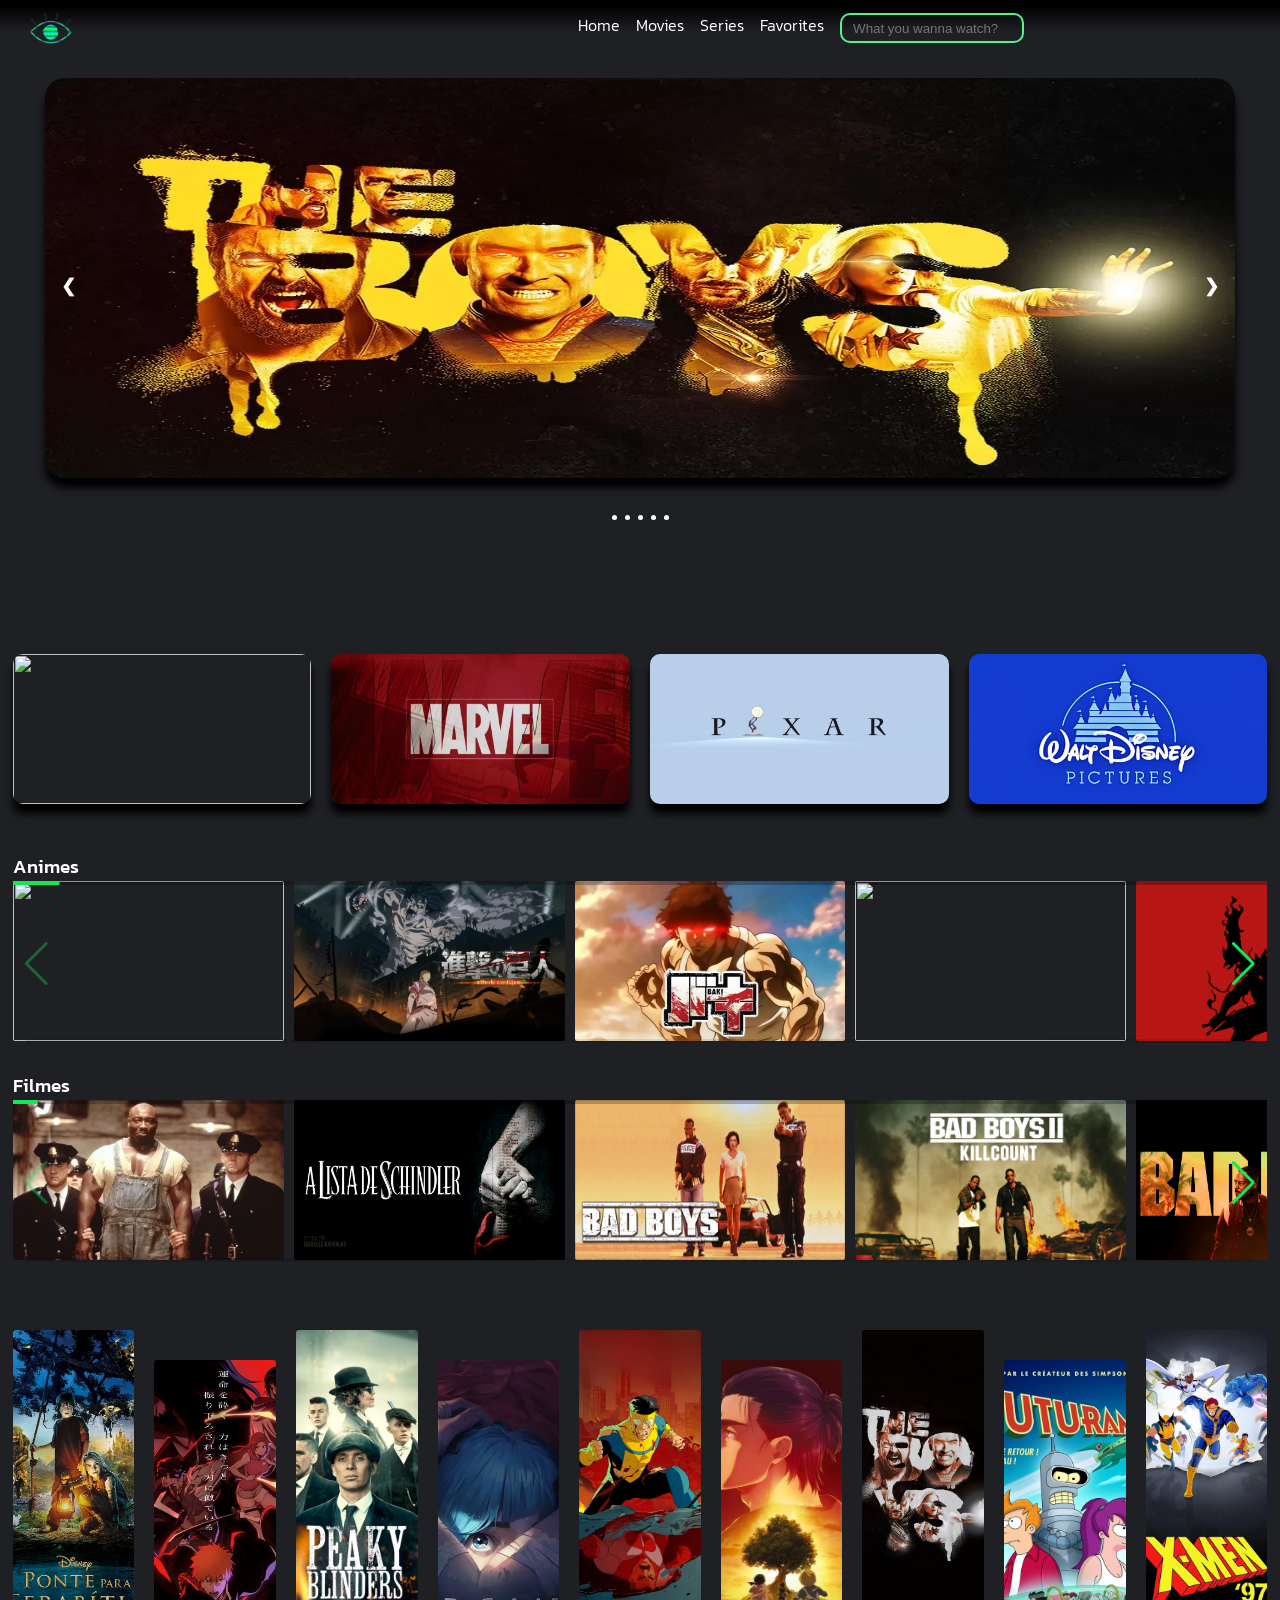
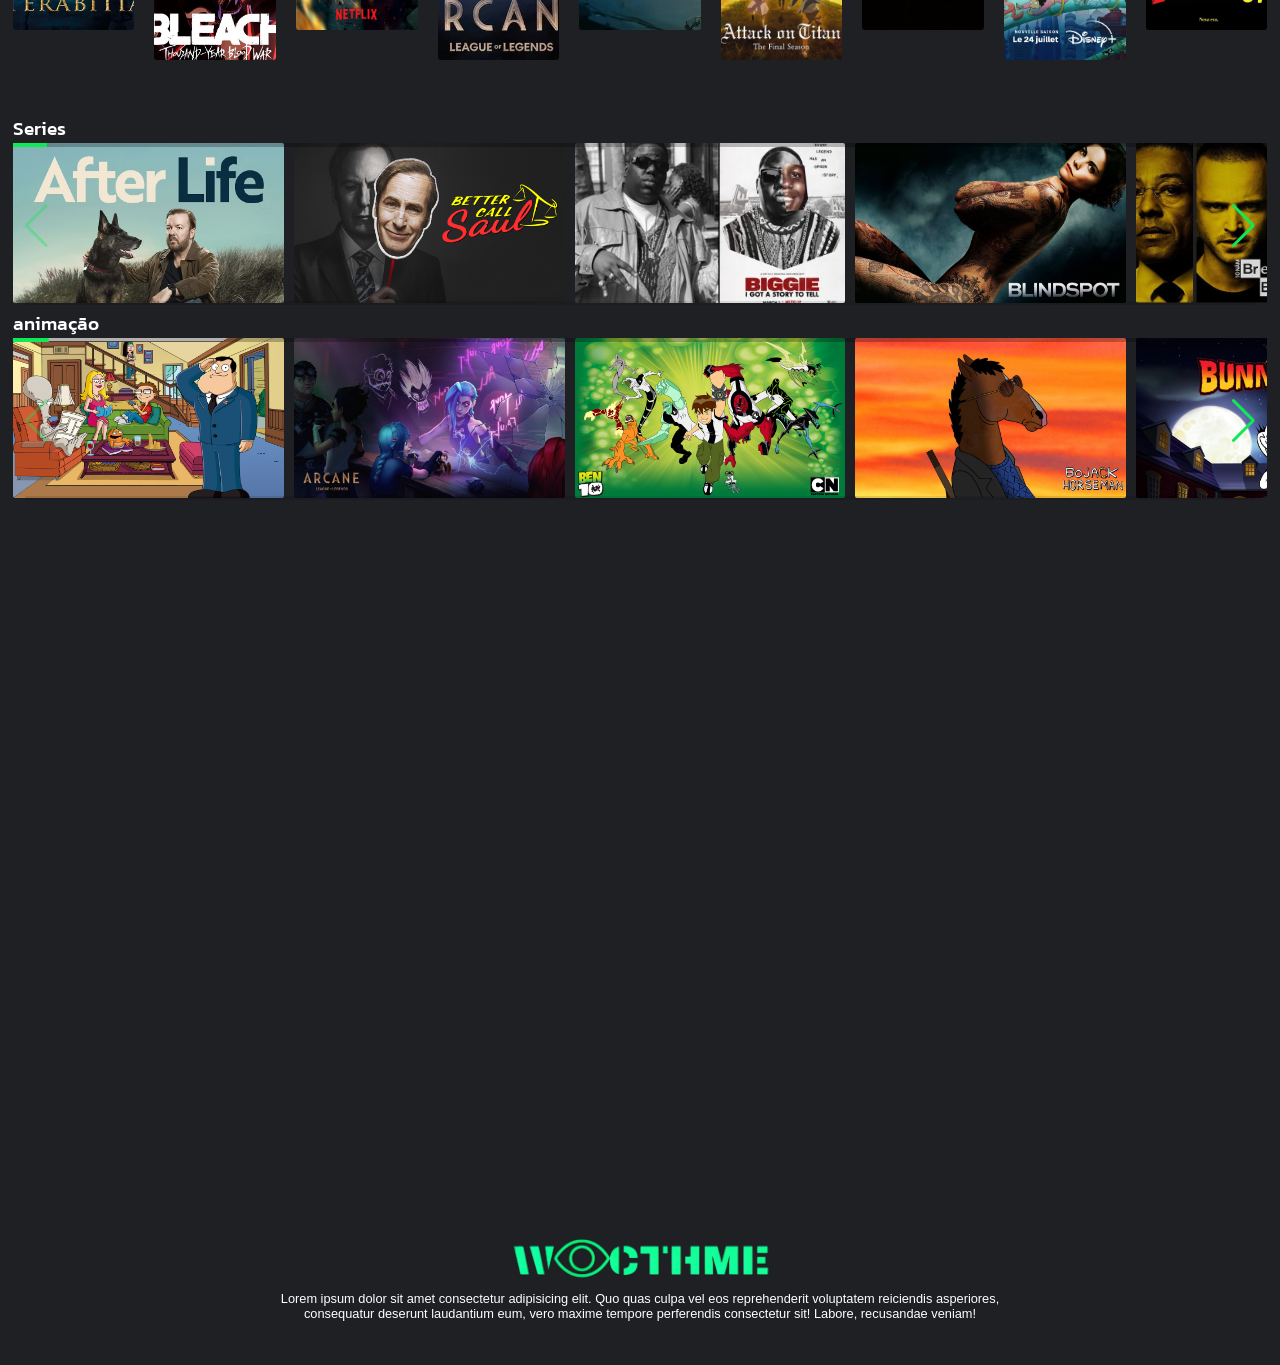
==== commit ac3f5ef6: "conteudo adcionados filmes, animes, series e animação. Adcionado hover aos conteudos de img swiper-s" ====
--- a/index.html
+++ b/index.html
@@ -67,7 +67,7 @@
         </div>
         <br>
         <br>
-        <h1>Filmes</h1>
+        <h1>Animes</h1>
         <div class="swiper">
           <!-- Additional required wrapper -->
           <div class="swiper-wrapper">
@@ -113,15 +113,65 @@
           <div class="swiper-scrollbar"></div>
         </div>
       <br>
+      <h1>Filmes</h1>
       <div class="swiper">
         <!-- Additional required wrapper -->
         <div class="swiper-wrapper">
           <!-- Slides -->
-          <div class="swiper-slide"><img src="/img/BannersAnimeAtualizados/A viagem de chihiro.png" alt=""></div>
-          <div class="swiper-slide"><img src="/img/anime/attack_on_titan.webp" alt=""></div>
-          <div class="swiper-slide"><img src="/img/anime/baki_hama.webp" alt=""></div>
-          <div class="swiper-slide"><img src="/img/BannersAnimeAtualizados/Bersek.png" alt=""></div>
-          <div class="swiper-slide"><img src="/img/anime/black_clover.png" alt=""></div>
+          <div class="swiper-slide"><img src="/img/filme/a_espera_de_um_milagre.webp" alt=""></div>
+          <div class="swiper-slide"><img src="/img/filme/a_lista_de_schindler.png" alt=""></div>
+          <div class="swiper-slide"><img src="/img/filme/bad_boys.jpg" alt=""></div>
+          <div class="swiper-slide"><img src="/img/filme/bad_boys2.jpg" alt=""></div>
+          <div class="swiper-slide"><img src="/img/filme/bad_boys3.jpg" alt=""></div>
+          <div class="swiper-slide"><img src="/img/filme/bastardo_inglórios.jpg" alt=""></div>
+          <div class="swiper-slide"><img src="/img/filme/batman_o_cavaleiro_das_trevas.jpg" alt=""></div>
+          <div class="swiper-slide"><img src="/img/filme/carandiru_o_massacre.jpg" alt=""></div>
+          <div class="swiper-slide"><img src="/img/filme/cidade_de_deus.jpg" alt=""></div>
+          <div class="swiper-slide"><img src="/img/filme/django_um_homem_livre.png" alt=""></div>
+          <div class="swiper-slide"><img src="/img/filme/fight_club.jpg" alt=""></div>
+          <div class="swiper-slide"><img src="/img/filme/forrest_gump.jpg" alt=""></div>
+          <div class="swiper-slide"><img src="/img/filme/fury_never_give_up.jpg" alt=""></div>
+          <div class="swiper-slide"><img src="/img/filme/get_rich_or_die_tryin'.jpg" alt=""></div>
+          <div class="swiper-slide"><img src="/img/filme/jigsaw_mortal.jpg" alt=""></div>
+          <div class="swiper-slide"><img src="/img/filme/rei_leão.jpg" alt=""></div>
+          <div class="swiper-slide"><img src="/img/filme/saw_1.jpg" alt=""></div>
+          <div class="swiper-slide"><img src="/img/filme/saw_2.jpg" alt=""></div>
+          <div class="swiper-slide"><img src="/img/filme/saw_3.jpg" alt=""></div>
+          <div class="swiper-slide"><img src="/img/filme/saw_4.jpg" alt=""></div>
+          <div class="swiper-slide"><img src="/img/filme/saw_5.jpg" alt=""></div>
+          <div class="swiper-slide"><img src="/img/filme/saw_6.jpeg" alt=""></div>
+          <div class="swiper-slide"><img src="/img/filme/saw_7.jpg" alt=""></div>
+          <div class="swiper-slide"><img src="/img/filme/saw_x.jpg" alt=""></div>
+          <div class="swiper-slide"><img src="/img/filme/scary_movie1.jpg" alt=""></div>
+          <div class="swiper-slide"><img src="/img/filme/scary_movie2.jpg" alt=""></div>
+          <div class="swiper-slide"><img src="/img/filme/scary_movie3.jpg" alt=""></div>
+          <div class="swiper-slide"><img src="/img/filme/scary_movie4.jpg" alt=""></div>
+          <div class="swiper-slide"><img src="/img/filme/scary_movie5.jpg" alt=""></div>
+          <div class="swiper-slide"><img src="/img/filme/Scott_Pilgrim_VS_the_world.avif" alt=""></div>
+          <div class="swiper-slide"><img src="/img/filme/senhor_dos_aneis_o_retorno_do_rei.jpeg" alt=""></div>
+          <div class="swiper-slide"><img src="/img/filme/shuter_island.jpg" alt=""></div>
+          <div class="swiper-slide"><img src="/img/filme/spiral_jogos_mortais.webp" alt=""></div>
+          <div class="swiper-slide"><img src="/img/filme/super_bad.jpg" alt=""></div>
+          <div class="swiper-slide"><img src="/img/filme/the_book_of_eli.jpg" alt=""></div>
+          <div class="swiper-slide"><img src="/img/filme/the_godfather.jpg" alt=""></div>
+          <div class="swiper-slide"><img src="/img/filme/the_godfather2.jpg" alt=""></div>
+          <div class="swiper-slide"><img src="/img/filme/the_godfather3.jpg" alt=""></div>
+          <div class="swiper-slide"><img src="/img/filme/the_godfather4.jpg" alt=""></div>
+          <div class="swiper-slide"><img src="/img/filme/the_karate kid 2010.jpg" alt=""></div>
+          <div class="swiper-slide"><img src="/img/filme/the_karate kid.jpg" alt=""></div>
+          <div class="swiper-slide"><img src="/img/filme/the_karate kid2.jpg" alt=""></div>
+          <div class="swiper-slide"><img src="/img/filme/the_karate kid3.jpg" alt=""></div>
+          <div class="swiper-slide"><img src="/img/filme/the_pursuit_of_happyness.jpeg" alt=""></div>
+          <div class="swiper-slide"><img src="/img/filme/the_revenant.jpg!d" alt=""></div>
+          <div class="swiper-slide"><img src="/img/filme/tropa_de_elite.jpg" alt=""></div>
+          <div class="swiper-slide"><img src="/img/filme/tropa_de_elite2.jpg" alt=""></div>
+          <div class="swiper-slide"><img src="/img/filme/um_sonho_de_liberdade.webp" alt=""></div>
+          <div class="swiper-slide"><img src="/img/filme/v_for_vendetta.jpeg" alt=""></div>
+          <div class="swiper-slide"><img src="/img/filme/vida_a_vida_é_uma_festa.jpg" alt=""></div>
+          <div class="swiper-slide"><img src="/img/filme/vingadores_guerra_infinita.webp" alt=""></div>
+          <div class="swiper-slide"><img src="/img/filme/vingadores_ultimato.jpg" alt=""></div>
+          <div class="swiper-slide"><img src="/img/filme/white_chicks.jpg" alt=""></div>
+          <div class="swiper-slide"><img src="/img/filme/world_war_z.jpg" alt=""></div>
         </div>
         <!-- If we need pagination -->
         <div class="swiper-pagination"></div>
@@ -163,6 +213,115 @@
       </div>
     </div>
     <br>
+    <h1>Series</h1>
+    <div class="swiper">
+      <!-- Additional required wrapper -->
+      <div class="swiper-wrapper">
+        <!-- Slides -->
+       <div class="swiper-slide"><img src="/img/serie/after_life.avif" alt=""></div>
+       <div class="swiper-slide"><img src="/img/serie/better_call_saul.jpg" alt=""></div>
+       <div class="swiper-slide"><img src="/img/serie/biggie_i_got_a_story_to_tell.webp" alt=""></div>
+       <div class="swiper-slide"><img src="/img/serie/blindspot_police.jpg" alt=""></div>
+       <div class="swiper-slide"><img src="/img/serie/breaking_bad.webp" alt=""></div>
+       <div class="swiper-slide"><img src="/img/serie/brooklyn_99.webp" alt=""></div>
+       <div class="swiper-slide"><img src="/img/serie/Cobra_Kai.jpg" alt=""></div>
+       <div class="swiper-slide"><img src="/img/serie/Dark_time_travel.jpg" alt=""></div>
+       <div class="swiper-slide"><img src="/img/serie/friends_just.jpg" alt=""></div>
+       <div class="swiper-slide"><img src="/img/serie/House_of_Cards.jpg" alt=""></div>
+       <div class="swiper-slide"><img src="/img/serie/Jovem_Sheldon.webp" alt=""></div>
+       <div class="swiper-slide"><img src="/img/serie/La_Casa_de_Papel.jpg" alt=""></div>
+       <div class="swiper-slide"><img src="/img/serie/Lupin_o_ladrão.jpg" alt=""></div>
+       <div class="swiper-slide"><img src="/img/serie/narcos_pablo.webp" alt=""></div>
+       <div class="swiper-slide"><img src="/img/serie/o_justiceiro.jpg" alt=""></div>
+       <div class="swiper-slide"><img src="/img/serie/orange_is_the_new_black.jpeg" alt=""></div>
+       <div class="swiper-slide"><img src="/img/serie/Peaky_Blinders.jpg" alt=""></div>
+       <div class="swiper-slide"><img src="/img/serie/Riverdale_party.jpg" alt=""></div>
+       <div class="swiper-slide"><img src="/img/serie/Round_6.jpg" alt=""></div>
+       <div class="swiper-slide"><img src="/img/serie/sabrina_daughter_of_devil.jpeg" alt=""></div>
+       <div class="swiper-slide"><img src="/img/serie/sam_&_cat.png" alt=""></div>
+       <div class="swiper-slide"><img src="/img/serie/Sintonia.jpg" alt=""></div>
+       <div class="swiper-slide"><img src="/img/serie/Stranger things.png" alt=""></div>
+       <div class="swiper-slide"><img src="/img/serie/suits.webp" alt=""></div>
+       <div class="swiper-slide"><img src="/img/serie/Supergirl.jpg" alt=""></div>
+       <div class="swiper-slide"><img src="/img/serie/supernatural.jpg" alt=""></div>
+       <div class="swiper-slide"><img src="/img/serie/Sweet Tooth.jpg" alt=""></div>
+       <div class="swiper-slide"><img src="/img/serie/The Crown.jpg" alt=""></div>
+       <div class="swiper-slide"><img src="/img/serie/the end of the fucking world.jpg" alt=""></div>
+       <div class="swiper-slide"><img src="/img/serie/the office.png" alt=""></div>
+       <div class="swiper-slide"><img src="/img/serie/The Walking Dead.jpg" alt=""></div>
+       <div class="swiper-slide"><img src="/img/serie/the witcher.webp" alt=""></div>
+       <div class="swiper-slide"><img src="/img/serie/the_desventura.jpg" alt=""></div>
+       <div class="swiper-slide"><img src="/img/serie/the_madalorian.jpg" alt=""></div>
+       <div class="swiper-slide"><img src="/img/serie/the_Sandman.avif" alt=""></div>
+       <div class="swiper-slide"><img src="/img/serie/the-boys-capa.webp" alt=""></div>
+       <div class="swiper-slide"><img src="/img/serie/Titans.webp" alt=""></div>
+       <div class="swiper-slide"><img src="/img/serie/unsolced.jpeg" alt=""></div>
+       <div class="swiper-slide"><img src="/img/serie/Vikings.jpg" alt=""></div>
+       <div class="swiper-slide"><img src="/img/serie/Wandinha.jpg" alt=""></div>
+      </div>
+      <!-- If we need pagination -->
+      <div class="swiper-pagination"></div>
+    
+      <!-- If we need navigation buttons -->
+      <div class="swiper-button-prev"></div>
+      <div class="swiper-button-next"></div>
+      <!-- If we need scrollbar -->
+      <div class="swiper-scrollbar"></div>
+    </div>
+
+    <h1>animação</h1>
+    <div class="swiper">
+      <!-- Additional required wrapper -->
+      <div class="swiper-wrapper">
+        <!-- Slides -->
+       <div class="swiper-slide"><img src="/img/animação/american dad.jpg" alt=""></div>
+       <div class="swiper-slide"><img src="/img/animação/arcane.jpg" alt=""></div>
+       <div class="swiper-slide"><img src="/img/animação/ben 10.png" alt=""></div>
+       <div class="swiper-slide"><img src="/img/animação/bojack horseman.jpg" alt=""></div>
+       <div class="swiper-slide"><img src="/img/animação/bunnicula.webp" alt=""></div>
+       <div class="swiper-slide"><img src="/img/animação/clarence.jpg" alt=""></div>
+       <div class="swiper-slide"><img src="/img/animação/cupcake e dino.jpg" alt=""></div>
+       <div class="swiper-slide"><img src="/img/animação/danny phantom.jpg" alt=""></div>
+       <div class="swiper-slide"><img src="/img/animação/desencanto.jpg" alt=""></div>
+       <div class="swiper-slide"><img src="/img/animação/family guys.jpg" alt=""></div>
+       <div class="swiper-slide"><img src="/img/animação/final space.jpg" alt=""></div>
+       <div class="swiper-slide"><img src="/img/animação/futurama.jpg" alt=""></div>
+       <div class="swiper-slide"><img src="/img/animação/generator.jpg" alt=""></div>
+       <div class="swiper-slide"><img src="/img/animação/gravity falls.jpg" alt=""></div>
+       <div class="swiper-slide"><img src="/img/animação/hey arnold.jpg" alt=""></div>
+       <div class="swiper-slide"><img src="/img/animação/historetas assombradas.jpg" alt=""></div>
+       <div class="swiper-slide"><img src="/img/animação/hora de aventura.jpeg" alt=""></div>
+       <div class="swiper-slide"><img src="/img/animação/incrivel mundo gumball.jpg" alt=""></div>
+       <div class="swiper-slide"><img src="/img/animação/invencible.jpg" alt=""></div>
+       <div class="swiper-slide"><img src="/img/animação/irmão_do_jorel.jpg" alt=""></div>
+       <div class="swiper-slide"><img src="/img/animação/jhonny_test.jpg" alt=""></div>
+       <div class="swiper-slide"><img src="/img/animação/justice_league.jpg" alt=""></div>
+       <div class="swiper-slide"><img src="/img/animação/milo_murphy's_ law.jpg" alt=""></div>
+       <div class="swiper-slide"><img src="/img/animação/mindniht_ gospel.jpg" alt=""></div>
+       <div class="swiper-slide"><img src="/img/animação/mr_pickles.jpg" alt=""></div>
+       <div class="swiper-slide"><img src="/img/animação/over_the_garden_wall.webp" alt=""></div>
+       <div class="swiper-slide"><img src="/img/animação/padrinhos_magicos.jpg" alt=""></div>
+       <div class="swiper-slide"><img src="/img/animação/phineas_and_ferb.jpg" alt=""></div>
+       <div class="swiper-slide"><img src="/img/animação/rick_and_morty.png" alt=""></div>
+       <div class="swiper-slide"><img src="/img/animação/samurai_jack.jpg" alt=""></div>
+       <div class="swiper-slide"><img src="/img/animação/south_park.jpg" alt=""></div>
+       <div class="swiper-slide"><img src="/img/animação/star_vs_the_force_of_evil.png" alt=""></div>
+       <div class="swiper-slide"><img src="/img/animação/steven_universe.jpg" alt=""></div>
+       <div class="swiper-slide"><img src="/img/animação/TDM.jpg" alt=""></div>
+       <div class="swiper-slide"><img src="/img/animação/the_cuphead_show.jpg" alt=""></div>
+       <div class="swiper-slide"><img src="/img/animação/the_simpsons.jpg" alt=""></div>
+       <div class="swiper-slide"><img src="/img/animação/villanious.jpg" alt=""></div>
+       <div class="swiper-slide"><img src="/img/animação/young_justice.png" alt=""></div>
+      </div>
+      <!-- If we need pagination -->
+      <div class="swiper-pagination"></div>
+    
+      <!-- If we need navigation buttons -->
+      <div class="swiper-button-prev"></div>
+      <div class="swiper-button-next"></div>
+      <!-- If we need scrollbar -->
+      <div class="swiper-scrollbar"></div>
+    </div>
     </section>
     </main>
     <footer>
--- a/css/players.css
+++ b/css/players.css
@@ -1,7 +1,18 @@
 .swiper-slide img{
   width: 100%;
-  height: 140px;
+  height: 160px;
   border-radius: 2px;
 }
 
+.swiper-slide:hover{
+  scale: 1.1;
+  transition: all ease-out 0.3s;
+  z-index: 2;
+}
 
+@media (max-width:863px){
+  .swiper-slide img{
+    height: 100px;
+  }
+}
+
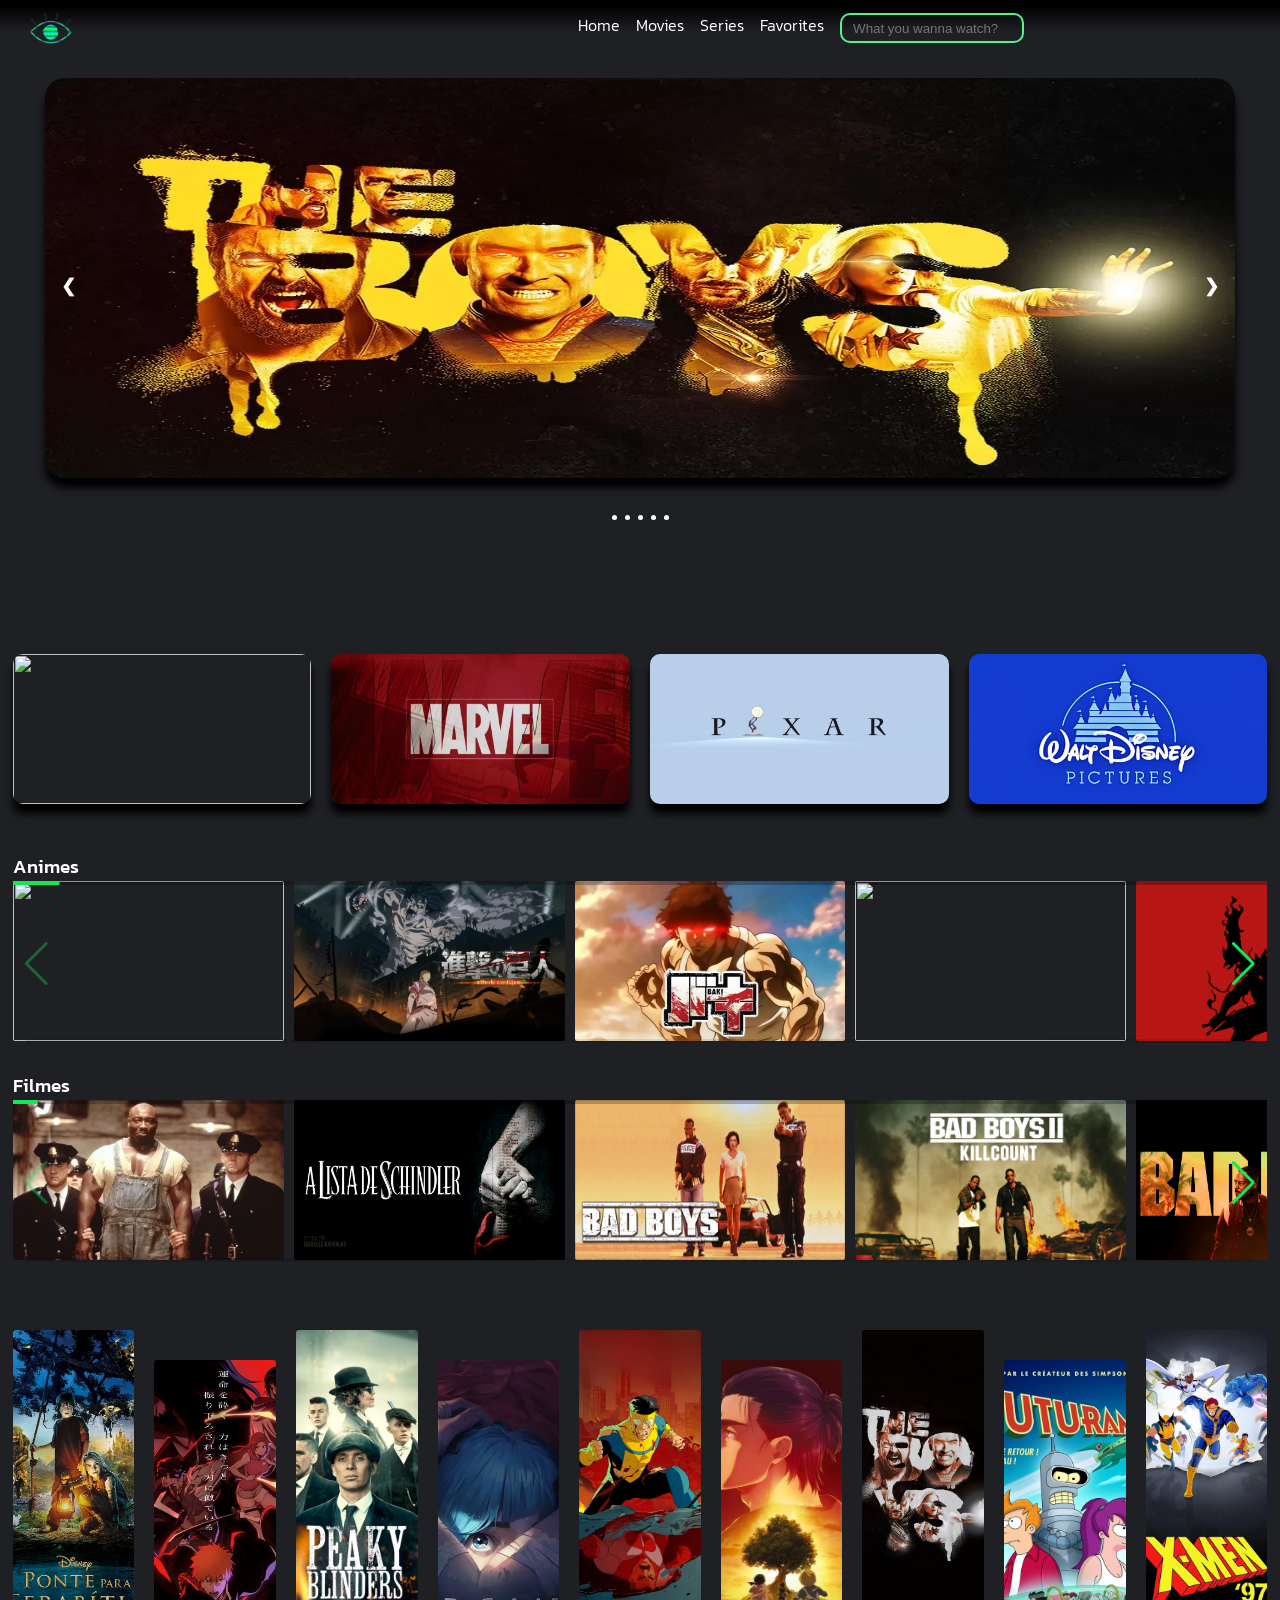
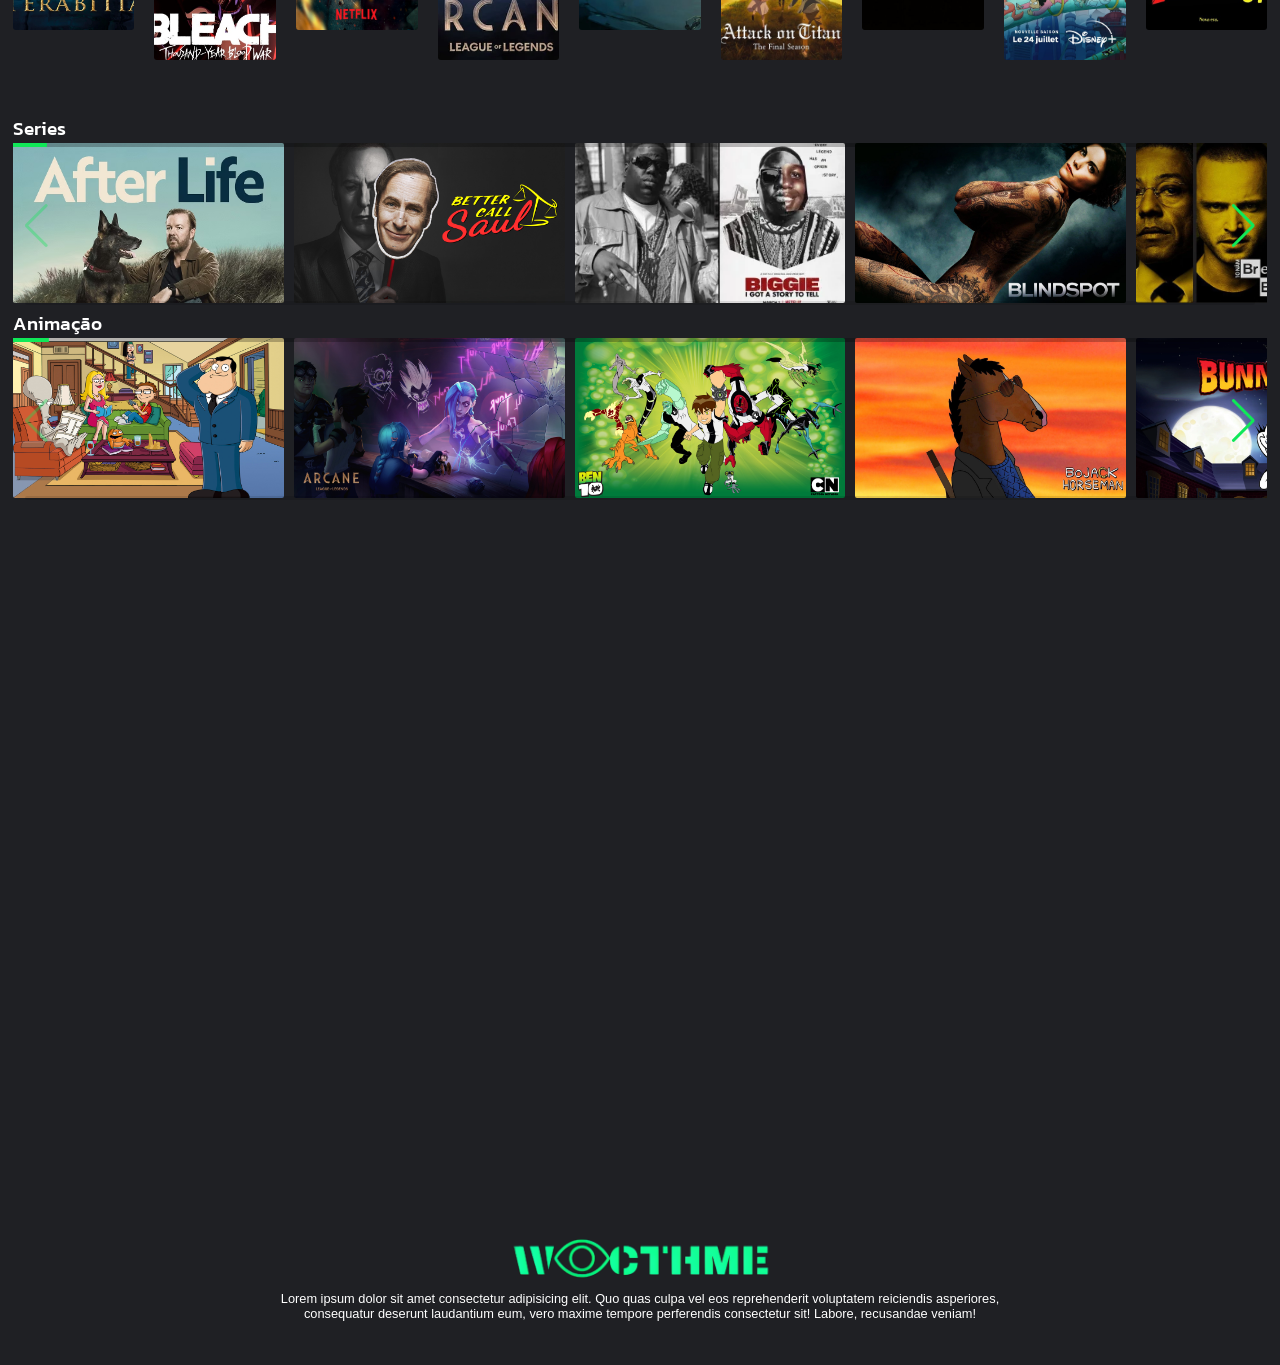
==== commit 4e061e14: "animação para Animação" ====
--- a/index.html
+++ b/index.html
@@ -269,7 +269,7 @@
       <div class="swiper-scrollbar"></div>
     </div>
 
-    <h1>animação</h1>
+    <h1>Animação</h1>
     <div class="swiper">
       <!-- Additional required wrapper -->
       <div class="swiper-wrapper">
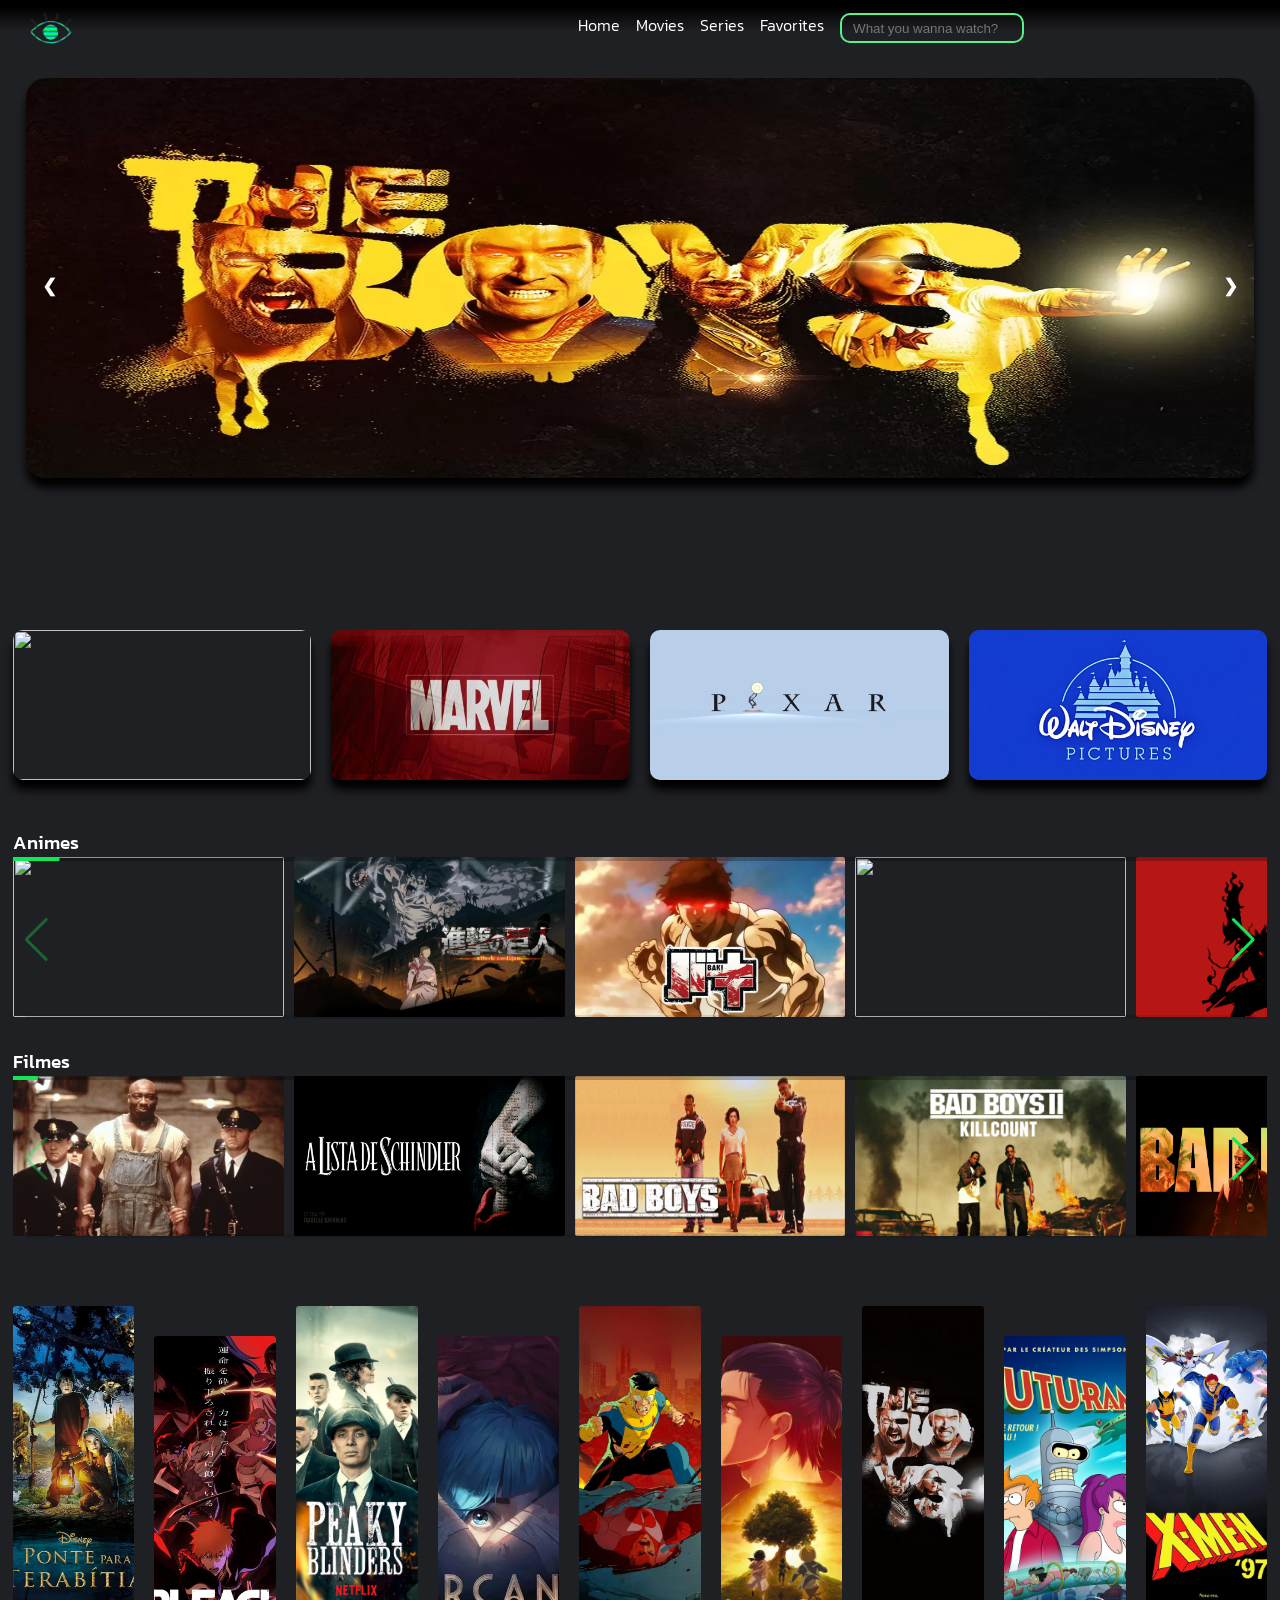
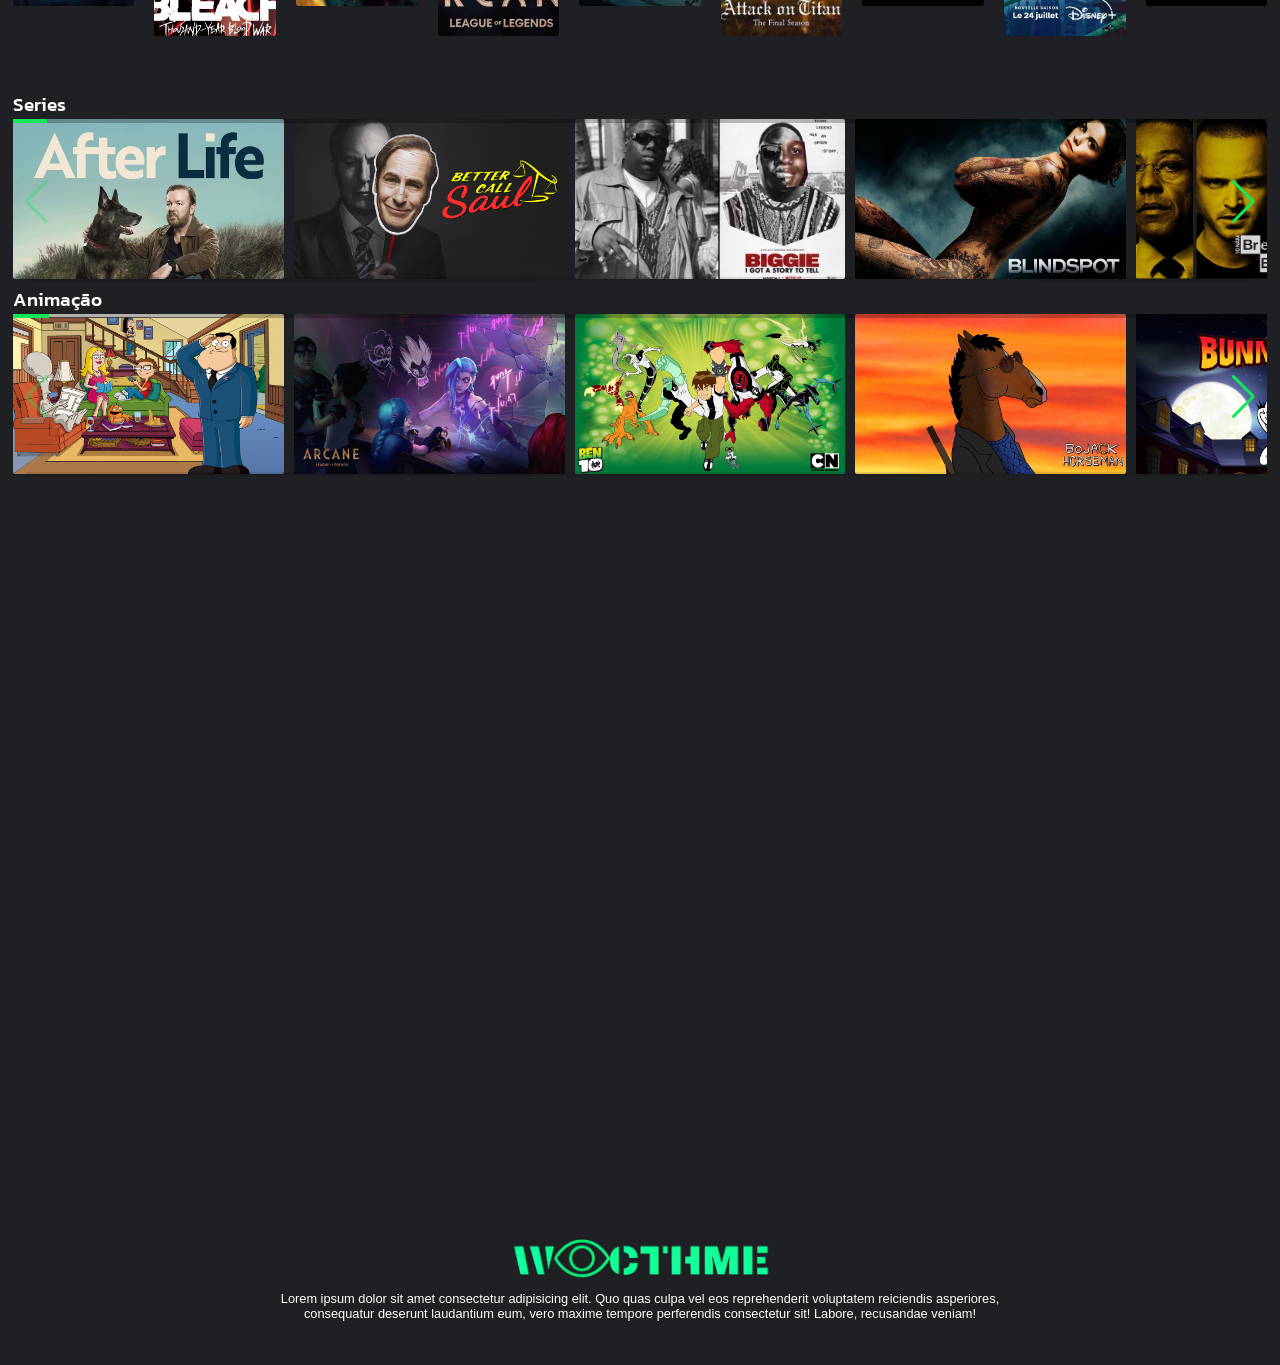
==== commit c40bab36: "some changes" ====
--- a/index.html
+++ b/index.html
@@ -1,117 +1,114 @@
 <!DOCTYPE html>
 <html lang="pt-br">
+
 <head>
-    <meta charset="UTF-8">
-    <meta name="viewport" content="width=device-width, initial-scale=1.0">
-    <title>WATCHME</title>
-    <link rel="stylesheet" href="/css/styles.css">
-    <link rel="stylesheet" href="/css/players.css">
-    <link rel="stylesheet" href="/css/swiper.css">
-      <meta name="viewport" content="width=device-width, initial-scale=1.0"/>
-      <link rel="preconnect" href="https://fonts.googleapis.com">
-<link rel="preconnect" href="https://fonts.gstatic.com" crossorigin>
-<link href="https://fonts.googleapis.com/css2?family=Kanit:ital,wght@0,100;0,200;0,300;0,400;0,500;0,600;0,700;0,800;0,900;1,100;1,200;1,300;1,400;1,500;1,600;1,700;1,800;1,900&display=swap" rel="stylesheet">
-      <link rel="icon" href="/img/logos/icon_guia.png">
+  <meta charset="UTF-8">
+  <meta name="viewport" content="width=device-width, initial-scale=1.0">
+  <title>WATCHME</title>
+  <link rel="stylesheet" href="/css/styles.css">
+  <link rel="stylesheet" href="/css/players.css">
+  <link rel="stylesheet" href="/css/swiper.css">
+  <meta name="viewport" content="width=device-width, initial-scale=1.0" />
+  <link rel="preconnect" href="https://fonts.googleapis.com">
+  <link rel="preconnect" href="https://fonts.gstatic.com" crossorigin>
+  <link
+    href="https://fonts.googleapis.com/css2?family=Kanit:ital,wght@0,100;0,200;0,300;0,400;0,500;0,600;0,700;0,800;0,900;1,100;1,200;1,300;1,400;1,500;1,600;1,700;1,800;1,900&display=swap"
+    rel="stylesheet">
+  <link rel="icon" href="/img/logos/icon_guia.png">
 </head>
+
 <body>
 
-   <nav id="nav">
+  <nav id="nav">
     <div class="container flex">
       <img src="/img/logos/logo retro olho.png" alt="">
-    <div class="links">
-      <a>Home</a>
-      <a>Movies</a>
-      <a>Series</a>
-      <a>Favorites</a>
-      <input type="search" placeholder="What you wanna watch?" class="nav__pesquisa">
+      <div class="links">
+        <a>Home</a>
+        <a>Movies</a>
+        <a>Series</a>
+        <a>Favorites</a>
+        <input type="search" placeholder="What you wanna watch?" class="nav__pesquisa">
+      </div>
     </div>
-    </div>
-   </nav>
-
-    <main>
-      <br>
-      <br>
-      <div class="slideshow-container">
-        <div class="mySlides fade">
-            <img src="/img/serie/the-boys-capa.webp" style="width:100%">
-        </div>
-        <div class="mySlides fade">
-            <img src="img/galeria/xmen_'97.jpeg" style="width:100%">
-        </div>
-        <div class="mySlides fade">
-            <img src="/img/animação/arcane.jpg "style="width:100%">
-        </div>
-        <div class="mySlides fade">
-          <img src="/img/serie/Stranger things.png "style="width:100%">
-      </div>
-      <div class="mySlides fade">
-        <img src="/img/filme/fight club.jpg "style="width:100%">
-    </div>
-        <a class="prev" onclick="plusSlides(0)">&#10094;</a>
-        <a class="next" onclick="plusSlides(0)">&#10095;</a>
+  </nav>
+
+  <main>
+    <br>
+    <br>
+    <div class="slideshow-container">
+      <div class="mySlides fade">
+        <img src="/img/serie/the-boys-capa.webp" style="width:100%">
+      </div>
+      <div class="mySlides fade">
+        <img src="img/galeria/xmen_'97.jpeg" style="width:100%">
+      </div>
+      <div class="mySlides fade">
+        <img src="/img/animação/arcane.jpg " style="width:100%">
+      </div>
+      <div class="mySlides fade">
+        <img src="/img/serie/Stranger things.png " style="width:100%">
+      </div>
+      <div class="mySlides fade">
+        <img src="/img/filme/fight club.jpg " style="width:100%">
+      </div>
+      <a class="prev" onclick="plusSlides(0)">&#10094;</a>
+      <a class="next" onclick="plusSlides(0)">&#10095;</a>
     </div>
     <br>
-    <div style="text-align:center">
-        <span class="dot" onclick="currentSlide(1)"></span>
-        <span class="dot" onclick="currentSlide(2)"></span>
-        <span class="dot" onclick="currentSlide(3)"></span>
-        <span class="dot" onclick="currentSlide(4)"></span>
-        <span class="dot" onclick="currentSlide(5)"></span>
-    </div>
-        <section class="content">
-          <div class="coleção">
-            <div class="cole"><img src="/img/coleções/Quentin Tarantino.png" alt=""></div>
-            <div class="cole"><img src="img/coleções/marvel_coleção.jpg" alt=""></div>
-            <div class="cole"><img src="img/coleções/pixar_coleção.webp" alt=""></div>
-            <div class="cole"><img src="img/coleções/WaltDisney_coleção.webp" alt=""></div>
-        </div>
-        <br>
-        <br>
-        <h1>Animes</h1>
-        <div class="swiper">
-          <!-- Additional required wrapper -->
-          <div class="swiper-wrapper">
-            <!-- Slides -->
-            <div class="swiper-slide"><img src="/img/BannersAnimeAtualizados/A viagem de chihiro.png" alt=""></div>
-            <div class="swiper-slide"><img src="/img/anime/attack_on_titan.webp" alt=""></div>
-            <div class="swiper-slide"><img src="/img/anime/baki_hama.webp" alt=""></div>
-            <div class="swiper-slide"><img src="/img/BannersAnimeAtualizados/Bersek.png" alt=""></div>
-            <div class="swiper-slide"><img src="/img/anime/black_clover.png" alt=""></div>
-            <div class="swiper-slide"><img src="/img/anime/bleach_thousand_year_blood_war.jpg" alt=""></div>
-            <div class="swiper-slide"><img src="/img/anime/boku_no_hero.jpg" alt=""></div>
-            <div class="swiper-slide"><img src="/img/anime/Bleach_unt.jpg" alt=""></div>
-            <div class="swiper-slide"><img src="/img/anime/Boruto_next_generation.webp" alt=""></div>
-            <div class="swiper-slide"><img src="/img/anime/Castlevania_revenge_of_monster.jpg" alt=""></div>
-            <div class="swiper-slide"><img src="/img/anime/death_note.webp" alt=""></div>
-            <div class="swiper-slide"><img src="/img/anime/devilman_crybaby.jpg" alt=""></div>
-            <div class="swiper-slide"><img src="/img/anime/envangelion_spirit.webp" alt=""></div>
-            <div class="swiper-slide"><img src="/img/anime/full_alchemist.jpg" alt=""></div>
-            <div class="swiper-slide"><img src="/img/anime/Hellsing_monster_hunter.webp" alt=""></div>
-            <div class="swiper-slide"><img src="/img/anime/Hunter_X_hunter.jpg" alt=""></div>
-            <div class="swiper-slide"><img src="/img/anime/Inuyasha_the_new_centurie.webp" alt=""></div>
-            <div class="swiper-slide"><img src="/img/anime/jojo's_Bizarre_Adventure.webp" alt=""></div>
-            <div class="swiper-slide"><img src="/img/anime/jujutsu_kaisen.jpg" alt=""></div>
-            <div class="swiper-slide"><img src="/img/anime/kimetsu_no_yaiba.webp" alt=""></div>
-            <div class="swiper-slide"><img src="/img/anime/Naruto_kid.webp" alt=""></div>
-            <div class="swiper-slide"><img src="/img/anime/naruto_shippuden.jpe" alt=""></div>
-            <div class="swiper-slide"><img src="/img/anime/one_piece.avif" alt=""></div>
-            <div class="swiper-slide"><img src="/img/anime/one_punch_man.jpg" alt=""></div>
-            <div class="swiper-slide"><img src="/img/anime/record_of_ragnarok.jpg" alt=""></div>
-            <div class="swiper-slide"><img src="/img/anime/saik_k.webp" alt=""></div>
-            <div class="swiper-slide"><img src="/img/anime/Sword_Art_Online_gun_gale.jpg" alt=""></div>
-            <div class="swiper-slide"><img src="/img/anime/Sword_Art_Online.jpg" alt=""></div>
-            <div class="swiper-slide"><img src="/img/anime/vinlandsaga.webp" alt=""></div>
-            <div class="swiper-slide"><img src="/img/anime/yu gi oh.jpg" alt=""></div>
-          </div>
-          <!-- If we need pagination -->
-          <div class="swiper-pagination"></div>
-        
-          <!-- If we need navigation buttons -->
-          <div class="swiper-button-prev"></div>
-          <div class="swiper-button-next"></div>
-          <!-- If we need scrollbar -->
-          <div class="swiper-scrollbar"></div>
-        </div>
+    <section class="content">
+      <div class="coleção">
+        <div class="cole"><img src="/img/coleções/Quentin Tarantino.png" alt=""></div>
+        <div class="cole"><img src="img/coleções/marvel_coleção.jpg" alt=""></div>
+        <div class="cole"><img src="img/coleções/pixar_coleção.webp" alt=""></div>
+        <div class="cole"><img src="img/coleções/WaltDisney_coleção.webp" alt=""></div>
+      </div>
+      <br>
+      <br>
+      <h1>Animes</h1>
+      <div class="swiper">
+        <!-- Additional required wrapper -->
+        <div class="swiper-wrapper">
+          <!-- Slides -->
+          <div class="swiper-slide"><img src="/img/BannersAnimeAtualizados/A viagem de chihiro.png" alt=""></div>
+          <div class="swiper-slide"><img src="/img/anime/attack_on_titan.webp" alt=""></div>
+          <div class="swiper-slide"><img src="/img/anime/baki_hama.webp" alt=""></div>
+          <div class="swiper-slide"><img src="/img/BannersAnimeAtualizados/Bersek.png" alt=""></div>
+          <div class="swiper-slide"><img src="/img/anime/black_clover.png" alt=""></div>
+          <div class="swiper-slide"><img src="/img/anime/bleach_thousand_year_blood_war.jpg" alt=""></div>
+          <div class="swiper-slide"><img src="/img/anime/boku_no_hero.jpg" alt=""></div>
+          <div class="swiper-slide"><img src="/img/anime/Bleach_unt.jpg" alt=""></div>
+          <div class="swiper-slide"><img src="/img/anime/Boruto_next_generation.webp" alt=""></div>
+          <div class="swiper-slide"><img src="/img/anime/Castlevania_revenge_of_monster.jpg" alt=""></div>
+          <div class="swiper-slide"><img src="/img/anime/death_note.webp" alt=""></div>
+          <div class="swiper-slide"><img src="/img/anime/devilman_crybaby.jpg" alt=""></div>
+          <div class="swiper-slide"><img src="/img/anime/envangelion_spirit.webp" alt=""></div>
+          <div class="swiper-slide"><img src="/img/anime/full_alchemist.jpg" alt=""></div>
+          <div class="swiper-slide"><img src="/img/anime/Hellsing_monster_hunter.webp" alt=""></div>
+          <div class="swiper-slide"><img src="/img/anime/Hunter_X_hunter.jpg" alt=""></div>
+          <div class="swiper-slide"><img src="/img/anime/Inuyasha_the_new_centurie.webp" alt=""></div>
+          <div class="swiper-slide"><img src="/img/anime/jojo's_Bizarre_Adventure.webp" alt=""></div>
+          <div class="swiper-slide"><img src="/img/anime/jujutsu_kaisen.jpg" alt=""></div>
+          <div class="swiper-slide"><img src="/img/anime/kimetsu_no_yaiba.webp" alt=""></div>
+          <div class="swiper-slide"><img src="/img/anime/Naruto_kid.webp" alt=""></div>
+          <div class="swiper-slide"><img src="/img/anime/naruto_shippuden.jpe" alt=""></div>
+          <div class="swiper-slide"><img src="/img/anime/one_piece.avif" alt=""></div>
+          <div class="swiper-slide"><img src="/img/anime/one_punch_man.jpg" alt=""></div>
+          <div class="swiper-slide"><img src="/img/anime/record_of_ragnarok.jpg" alt=""></div>
+          <div class="swiper-slide"><img src="/img/anime/saik_k.webp" alt=""></div>
+          <div class="swiper-slide"><img src="/img/anime/Sword_Art_Online_gun_gale.jpg" alt=""></div>
+          <div class="swiper-slide"><img src="/img/anime/Sword_Art_Online.jpg" alt=""></div>
+          <div class="swiper-slide"><img src="/img/anime/vinlandsaga.webp" alt=""></div>
+          <div class="swiper-slide"><img src="/img/anime/yu gi oh.jpg" alt=""></div>
+        </div>
+        <!-- If we need pagination -->
+        <div class="swiper-pagination"></div>
+
+        <!-- If we need navigation buttons -->
+        <div class="swiper-button-prev"></div>
+        <div class="swiper-button-next"></div>
+        <!-- If we need scrollbar -->
+        <div class="swiper-scrollbar"></div>
+      </div>
       <br>
       <h1>Filmes</h1>
       <div class="swiper">
@@ -175,7 +172,7 @@
         </div>
         <!-- If we need pagination -->
         <div class="swiper-pagination"></div>
-      
+
         <!-- If we need navigation buttons -->
         <div class="swiper-button-prev"></div>
         <div class="swiper-button-next"></div>
@@ -183,174 +180,177 @@
         <div class="swiper-scrollbar"></div>
       </div>
       <br>
-            <div class="view">
-      <div class="card">
-        <img src="img/galeria/ponte_de_terabitia.webp">
-      </div>
-      <div class="card">
-        <img src="img/galeria/bleach_thousand_year_blood_war.jpg">
-      </div>
-      <div class="card">
-        <img src="img/galeria/peaky_blinders.png">
-      </div>
-      <div class="card">
-        <img src="img/galeria/arcane_lol.webp">
-      </div>
-      <div class="card">
-        <img src="img/galeria/The_invencible.jpg">
-      </div>
-      <div class="card">
-        <img src="img/galeria/attack_on_titan.jpg">
-      </div>
-      <div class="card">
-        <img src="img/galeria/the_boys.jpg">
-      </div>
-      <div class="card">
-        <img src="img/galeria/futurama_new_old.webp">
-      </div>
-      <div class="card">
-        <img src="img/galeria/xmen_'97.jpeg">
-      </div>
-    </div>
-    <br>
-    <h1>Series</h1>
-    <div class="swiper">
-      <!-- Additional required wrapper -->
-      <div class="swiper-wrapper">
-        <!-- Slides -->
-       <div class="swiper-slide"><img src="/img/serie/after_life.avif" alt=""></div>
-       <div class="swiper-slide"><img src="/img/serie/better_call_saul.jpg" alt=""></div>
-       <div class="swiper-slide"><img src="/img/serie/biggie_i_got_a_story_to_tell.webp" alt=""></div>
-       <div class="swiper-slide"><img src="/img/serie/blindspot_police.jpg" alt=""></div>
-       <div class="swiper-slide"><img src="/img/serie/breaking_bad.webp" alt=""></div>
-       <div class="swiper-slide"><img src="/img/serie/brooklyn_99.webp" alt=""></div>
-       <div class="swiper-slide"><img src="/img/serie/Cobra_Kai.jpg" alt=""></div>
-       <div class="swiper-slide"><img src="/img/serie/Dark_time_travel.jpg" alt=""></div>
-       <div class="swiper-slide"><img src="/img/serie/friends_just.jpg" alt=""></div>
-       <div class="swiper-slide"><img src="/img/serie/House_of_Cards.jpg" alt=""></div>
-       <div class="swiper-slide"><img src="/img/serie/Jovem_Sheldon.webp" alt=""></div>
-       <div class="swiper-slide"><img src="/img/serie/La_Casa_de_Papel.jpg" alt=""></div>
-       <div class="swiper-slide"><img src="/img/serie/Lupin_o_ladrão.jpg" alt=""></div>
-       <div class="swiper-slide"><img src="/img/serie/narcos_pablo.webp" alt=""></div>
-       <div class="swiper-slide"><img src="/img/serie/o_justiceiro.jpg" alt=""></div>
-       <div class="swiper-slide"><img src="/img/serie/orange_is_the_new_black.jpeg" alt=""></div>
-       <div class="swiper-slide"><img src="/img/serie/Peaky_Blinders.jpg" alt=""></div>
-       <div class="swiper-slide"><img src="/img/serie/Riverdale_party.jpg" alt=""></div>
-       <div class="swiper-slide"><img src="/img/serie/Round_6.jpg" alt=""></div>
-       <div class="swiper-slide"><img src="/img/serie/sabrina_daughter_of_devil.jpeg" alt=""></div>
-       <div class="swiper-slide"><img src="/img/serie/sam_&_cat.png" alt=""></div>
-       <div class="swiper-slide"><img src="/img/serie/Sintonia.jpg" alt=""></div>
-       <div class="swiper-slide"><img src="/img/serie/Stranger things.png" alt=""></div>
-       <div class="swiper-slide"><img src="/img/serie/suits.webp" alt=""></div>
-       <div class="swiper-slide"><img src="/img/serie/Supergirl.jpg" alt=""></div>
-       <div class="swiper-slide"><img src="/img/serie/supernatural.jpg" alt=""></div>
-       <div class="swiper-slide"><img src="/img/serie/Sweet Tooth.jpg" alt=""></div>
-       <div class="swiper-slide"><img src="/img/serie/The Crown.jpg" alt=""></div>
-       <div class="swiper-slide"><img src="/img/serie/the end of the fucking world.jpg" alt=""></div>
-       <div class="swiper-slide"><img src="/img/serie/the office.png" alt=""></div>
-       <div class="swiper-slide"><img src="/img/serie/The Walking Dead.jpg" alt=""></div>
-       <div class="swiper-slide"><img src="/img/serie/the witcher.webp" alt=""></div>
-       <div class="swiper-slide"><img src="/img/serie/the_desventura.jpg" alt=""></div>
-       <div class="swiper-slide"><img src="/img/serie/the_madalorian.jpg" alt=""></div>
-       <div class="swiper-slide"><img src="/img/serie/the_Sandman.avif" alt=""></div>
-       <div class="swiper-slide"><img src="/img/serie/the-boys-capa.webp" alt=""></div>
-       <div class="swiper-slide"><img src="/img/serie/Titans.webp" alt=""></div>
-       <div class="swiper-slide"><img src="/img/serie/unsolced.jpeg" alt=""></div>
-       <div class="swiper-slide"><img src="/img/serie/Vikings.jpg" alt=""></div>
-       <div class="swiper-slide"><img src="/img/serie/Wandinha.jpg" alt=""></div>
-      </div>
-      <!-- If we need pagination -->
-      <div class="swiper-pagination"></div>
-    
-      <!-- If we need navigation buttons -->
-      <div class="swiper-button-prev"></div>
-      <div class="swiper-button-next"></div>
-      <!-- If we need scrollbar -->
-      <div class="swiper-scrollbar"></div>
-    </div>
-
-    <h1>Animação</h1>
-    <div class="swiper">
-      <!-- Additional required wrapper -->
-      <div class="swiper-wrapper">
-        <!-- Slides -->
-       <div class="swiper-slide"><img src="/img/animação/american dad.jpg" alt=""></div>
-       <div class="swiper-slide"><img src="/img/animação/arcane.jpg" alt=""></div>
-       <div class="swiper-slide"><img src="/img/animação/ben 10.png" alt=""></div>
-       <div class="swiper-slide"><img src="/img/animação/bojack horseman.jpg" alt=""></div>
-       <div class="swiper-slide"><img src="/img/animação/bunnicula.webp" alt=""></div>
-       <div class="swiper-slide"><img src="/img/animação/clarence.jpg" alt=""></div>
-       <div class="swiper-slide"><img src="/img/animação/cupcake e dino.jpg" alt=""></div>
-       <div class="swiper-slide"><img src="/img/animação/danny phantom.jpg" alt=""></div>
-       <div class="swiper-slide"><img src="/img/animação/desencanto.jpg" alt=""></div>
-       <div class="swiper-slide"><img src="/img/animação/family guys.jpg" alt=""></div>
-       <div class="swiper-slide"><img src="/img/animação/final space.jpg" alt=""></div>
-       <div class="swiper-slide"><img src="/img/animação/futurama.jpg" alt=""></div>
-       <div class="swiper-slide"><img src="/img/animação/generator.jpg" alt=""></div>
-       <div class="swiper-slide"><img src="/img/animação/gravity falls.jpg" alt=""></div>
-       <div class="swiper-slide"><img src="/img/animação/hey arnold.jpg" alt=""></div>
-       <div class="swiper-slide"><img src="/img/animação/historetas assombradas.jpg" alt=""></div>
-       <div class="swiper-slide"><img src="/img/animação/hora de aventura.jpeg" alt=""></div>
-       <div class="swiper-slide"><img src="/img/animação/incrivel mundo gumball.jpg" alt=""></div>
-       <div class="swiper-slide"><img src="/img/animação/invencible.jpg" alt=""></div>
-       <div class="swiper-slide"><img src="/img/animação/irmão_do_jorel.jpg" alt=""></div>
-       <div class="swiper-slide"><img src="/img/animação/jhonny_test.jpg" alt=""></div>
-       <div class="swiper-slide"><img src="/img/animação/justice_league.jpg" alt=""></div>
-       <div class="swiper-slide"><img src="/img/animação/milo_murphy's_ law.jpg" alt=""></div>
-       <div class="swiper-slide"><img src="/img/animação/mindniht_ gospel.jpg" alt=""></div>
-       <div class="swiper-slide"><img src="/img/animação/mr_pickles.jpg" alt=""></div>
-       <div class="swiper-slide"><img src="/img/animação/over_the_garden_wall.webp" alt=""></div>
-       <div class="swiper-slide"><img src="/img/animação/padrinhos_magicos.jpg" alt=""></div>
-       <div class="swiper-slide"><img src="/img/animação/phineas_and_ferb.jpg" alt=""></div>
-       <div class="swiper-slide"><img src="/img/animação/rick_and_morty.png" alt=""></div>
-       <div class="swiper-slide"><img src="/img/animação/samurai_jack.jpg" alt=""></div>
-       <div class="swiper-slide"><img src="/img/animação/south_park.jpg" alt=""></div>
-       <div class="swiper-slide"><img src="/img/animação/star_vs_the_force_of_evil.png" alt=""></div>
-       <div class="swiper-slide"><img src="/img/animação/steven_universe.jpg" alt=""></div>
-       <div class="swiper-slide"><img src="/img/animação/TDM.jpg" alt=""></div>
-       <div class="swiper-slide"><img src="/img/animação/the_cuphead_show.jpg" alt=""></div>
-       <div class="swiper-slide"><img src="/img/animação/the_simpsons.jpg" alt=""></div>
-       <div class="swiper-slide"><img src="/img/animação/villanious.jpg" alt=""></div>
-       <div class="swiper-slide"><img src="/img/animação/young_justice.png" alt=""></div>
-      </div>
-      <!-- If we need pagination -->
-      <div class="swiper-pagination"></div>
-    
-      <!-- If we need navigation buttons -->
-      <div class="swiper-button-prev"></div>
-      <div class="swiper-button-next"></div>
-      <!-- If we need scrollbar -->
-      <div class="swiper-scrollbar"></div>
-    </div>
+      <div class="view">
+        <div class="card">
+          <img src="img/galeria/ponte_de_terabitia.webp">
+        </div>
+        <div class="card">
+          <img src="img/galeria/bleach_thousand_year_blood_war.jpg">
+        </div>
+        <div class="card">
+          <img src="img/galeria/peaky_blinders.png">
+        </div>
+        <div class="card">
+          <img src="img/galeria/arcane_lol.webp">
+        </div>
+        <div class="card">
+          <img src="img/galeria/The_invencible.jpg">
+        </div>
+        <div class="card">
+          <img src="img/galeria/attack_on_titan.jpg">
+        </div>
+        <div class="card">
+          <img src="img/galeria/the_boys.jpg">
+        </div>
+        <div class="card">
+          <img src="img/galeria/futurama_new_old.webp">
+        </div>
+        <div class="card">
+          <img src="img/galeria/xmen_'97.jpeg">
+        </div>
+      </div>
+      <br>
+      <h1>Series</h1>
+      <div class="swiper">
+        <!-- Additional required wrapper -->
+        <div class="swiper-wrapper">
+          <!-- Slides -->
+          <div class="swiper-slide"><img src="/img/serie/after_life.avif" alt=""></div>
+          <div class="swiper-slide"><img src="/img/serie/better_call_saul.jpg" alt=""></div>
+          <div class="swiper-slide"><img src="/img/serie/biggie_i_got_a_story_to_tell.webp" alt=""></div>
+          <div class="swiper-slide"><img src="/img/serie/blindspot_police.jpg" alt=""></div>
+          <div class="swiper-slide"><img src="/img/serie/breaking_bad.webp" alt=""></div>
+          <div class="swiper-slide"><img src="/img/serie/brooklyn_99.webp" alt=""></div>
+          <div class="swiper-slide"><img src="/img/serie/Cobra_Kai.jpg" alt=""></div>
+          <div class="swiper-slide"><img src="/img/serie/Dark_time_travel.jpg" alt=""></div>
+          <div class="swiper-slide"><img src="/img/serie/friends_just.jpg" alt=""></div>
+          <div class="swiper-slide"><img src="/img/serie/House_of_Cards.jpg" alt=""></div>
+          <div class="swiper-slide"><img src="/img/serie/Jovem_Sheldon.webp" alt=""></div>
+          <div class="swiper-slide"><img src="/img/serie/La_Casa_de_Papel.jpg" alt=""></div>
+          <div class="swiper-slide"><img src="/img/serie/Lupin_o_ladrão.jpg" alt=""></div>
+          <div class="swiper-slide"><img src="/img/serie/narcos_pablo.webp" alt=""></div>
+          <div class="swiper-slide"><img src="/img/serie/o_justiceiro.jpg" alt=""></div>
+          <div class="swiper-slide"><img src="/img/serie/orange_is_the_new_black.jpeg" alt=""></div>
+          <div class="swiper-slide"><img src="/img/serie/Peaky_Blinders.jpg" alt=""></div>
+          <div class="swiper-slide"><img src="/img/serie/Riverdale_party.jpg" alt=""></div>
+          <div class="swiper-slide"><img src="/img/serie/Round_6.jpg" alt=""></div>
+          <div class="swiper-slide"><img src="/img/serie/sabrina_daughter_of_devil.jpeg" alt=""></div>
+          <div class="swiper-slide"><img src="/img/serie/sam_&_cat.png" alt=""></div>
+          <div class="swiper-slide"><img src="/img/serie/Sintonia.jpg" alt=""></div>
+          <div class="swiper-slide"><img src="/img/serie/Stranger things.png" alt=""></div>
+          <div class="swiper-slide"><img src="/img/serie/suits.webp" alt=""></div>
+          <div class="swiper-slide"><img src="/img/serie/Supergirl.jpg" alt=""></div>
+          <div class="swiper-slide"><img src="/img/serie/supernatural.jpg" alt=""></div>
+          <div class="swiper-slide"><img src="/img/serie/Sweet Tooth.jpg" alt=""></div>
+          <div class="swiper-slide"><img src="/img/serie/The Crown.jpg" alt=""></div>
+          <div class="swiper-slide"><img src="/img/serie/the end of the fucking world.jpg" alt=""></div>
+          <div class="swiper-slide"><img src="/img/serie/the office.png" alt=""></div>
+          <div class="swiper-slide"><img src="/img/serie/The Walking Dead.jpg" alt=""></div>
+          <div class="swiper-slide"><img src="/img/serie/the witcher.webp" alt=""></div>
+          <div class="swiper-slide"><img src="/img/serie/the_desventura.jpg" alt=""></div>
+          <div class="swiper-slide"><img src="/img/serie/the_madalorian.jpg" alt=""></div>
+          <div class="swiper-slide"><img src="/img/serie/the_Sandman.avif" alt=""></div>
+          <div class="swiper-slide"><img src="/img/serie/the-boys-capa.webp" alt=""></div>
+          <div class="swiper-slide"><img src="/img/serie/Titans.webp" alt=""></div>
+          <div class="swiper-slide"><img src="/img/serie/unsolced.jpeg" alt=""></div>
+          <div class="swiper-slide"><img src="/img/serie/Vikings.jpg" alt=""></div>
+          <div class="swiper-slide"><img src="/img/serie/Wandinha.jpg" alt=""></div>
+        </div>
+        <!-- If we need pagination -->
+        <div class="swiper-pagination"></div>
+
+        <!-- If we need navigation buttons -->
+        <div class="swiper-button-prev"></div>
+        <div class="swiper-button-next"></div>
+        <!-- If we need scrollbar -->
+        <div class="swiper-scrollbar"></div>
+      </div>
+
+      <h1>Animação</h1>
+      <div class="swiper">
+        <!-- Additional required wrapper -->
+        <div class="swiper-wrapper">
+          <!-- Slides -->
+          <div class="swiper-slide"><img src="/img/animação/american dad.jpg" alt=""></div>
+          <div class="swiper-slide"><img src="/img/animação/arcane.jpg" alt=""></div>
+          <div class="swiper-slide"><img src="/img/animação/ben 10.png" alt=""></div>
+          <div class="swiper-slide"><img src="/img/animação/bojack horseman.jpg" alt=""></div>
+          <div class="swiper-slide"><img src="/img/animação/bunnicula.webp" alt=""></div>
+          <div class="swiper-slide"><img src="/img/animação/clarence.jpg" alt=""></div>
+          <div class="swiper-slide"><img src="/img/animação/cupcake e dino.jpg" alt=""></div>
+          <div class="swiper-slide"><img src="/img/animação/danny phantom.jpg" alt=""></div>
+          <div class="swiper-slide"><img src="/img/animação/desencanto.jpg" alt=""></div>
+          <div class="swiper-slide"><img src="/img/animação/family guys.jpg" alt=""></div>
+          <div class="swiper-slide"><img src="/img/animação/final space.jpg" alt=""></div>
+          <div class="swiper-slide"><img src="/img/animação/futurama.jpg" alt=""></div>
+          <div class="swiper-slide"><img src="/img/animação/generator.jpg" alt=""></div>
+          <div class="swiper-slide"><img src="/img/animação/gravity falls.jpg" alt=""></div>
+          <div class="swiper-slide"><img src="/img/animação/hey arnold.jpg" alt=""></div>
+          <div class="swiper-slide"><img src="/img/animação/historetas assombradas.jpg" alt=""></div>
+          <div class="swiper-slide"><img src="/img/animação/hora de aventura.jpeg" alt=""></div>
+          <div class="swiper-slide"><img src="/img/animação/incrivel mundo gumball.jpg" alt=""></div>
+          <div class="swiper-slide"><img src="/img/animação/invencible.jpg" alt=""></div>
+          <div class="swiper-slide"><img src="/img/animação/irmão_do_jorel.jpg" alt=""></div>
+          <div class="swiper-slide"><img src="/img/animação/jhonny_test.jpg" alt=""></div>
+          <div class="swiper-slide"><img src="/img/animação/justice_league.jpg" alt=""></div>
+          <div class="swiper-slide"><img src="/img/animação/milo_murphy's_ law.jpg" alt=""></div>
+          <div class="swiper-slide"><img src="/img/animação/mindniht_ gospel.jpg" alt=""></div>
+          <div class="swiper-slide"><img src="/img/animação/mr_pickles.jpg" alt=""></div>
+          <div class="swiper-slide"><img src="/img/animação/over_the_garden_wall.webp" alt=""></div>
+          <div class="swiper-slide"><img src="/img/animação/padrinhos_magicos.jpg" alt=""></div>
+          <div class="swiper-slide"><img src="/img/animação/phineas_and_ferb.jpg" alt=""></div>
+          <div class="swiper-slide"><img src="/img/animação/rick_and_morty.png" alt=""></div>
+          <div class="swiper-slide"><img src="/img/animação/samurai_jack.jpg" alt=""></div>
+          <div class="swiper-slide"><img src="/img/animação/south_park.jpg" alt=""></div>
+          <div class="swiper-slide"><img src="/img/animação/star_vs_the_force_of_evil.png" alt=""></div>
+          <div class="swiper-slide"><img src="/img/animação/steven_universe.jpg" alt=""></div>
+          <div class="swiper-slide"><img src="/img/animação/TDM.jpg" alt=""></div>
+          <div class="swiper-slide"><img src="/img/animação/the_cuphead_show.jpg" alt=""></div>
+          <div class="swiper-slide"><img src="/img/animação/the_simpsons.jpg" alt=""></div>
+          <div class="swiper-slide"><img src="/img/animação/villanious.jpg" alt=""></div>
+          <div class="swiper-slide"><img src="/img/animação/young_justice.png" alt=""></div>
+        </div>
+        <!-- If we need pagination -->
+        <div class="swiper-pagination"></div>
+
+        <!-- If we need navigation buttons -->
+        <div class="swiper-button-prev"></div>
+        <div class="swiper-button-next"></div>
+        <!-- If we need scrollbar -->
+        <div class="swiper-scrollbar"></div>
+      </div>
     </section>
-    </main>
-    <footer>
-      <img src="/img/logos/logo_wacthme_introdution (1).png" width="30%">
-      <p>  
-          Lorem ipsum dolor sit amet consectetur adipisicing elit. Quo quas culpa vel eos reprehenderit voluptatem reiciendis asperiores, consequatur deserunt laudantium eum, vero maxime tempore perferendis consectetur sit! Labore, recusandae veniam!
-      </p>
+  </main>
+  <footer>
+    <img src="/img/logos/logo_wacthme_introdution (1).png" width="30%">
+    <p>
+      Lorem ipsum dolor sit amet consectetur adipisicing elit. Quo quas culpa vel eos reprehenderit voluptatem
+      reiciendis asperiores, consequatur deserunt laudantium eum, vero maxime tempore perferendis consectetur sit!
+      Labore, recusandae veniam!
+    </p>
   </footer>
-    <script src="/js/slide.js"></script>
-    <script>
-         $(function(){
-             $(".button-collapse").sideNav();
-         });
-         </script>
-    <script src="/js/index.js"></script>
-    <script src="https://cdn.jsdelivr.net/npm/swiper@11/swiper-bundle.min.js"></script>
-    <script>
-        const swiper = new Swiper('.swiper', {
-  spaceBetween: 10,
-  slidesPerView: 4.5,
-  navigation: {
-    nextEl: '.swiper-button-next',
-    prevEl:'.swiper-button-prev',
-  },
-  pagination: {
-    el:'.swiper-pagination',
-    type:'progressbar',
-  },
-});
-    </script>
+  <script src="/js/slide.js"></script>
+  <script>
+    $(function () {
+      $(".button-collapse").sideNav();
+    });
+  </script>
+  <script src="/js/index.js"></script>
+  <script src="https://cdn.jsdelivr.net/npm/swiper@11/swiper-bundle.min.js"></script>
+  <script>
+    const swiper = new Swiper('.swiper', {
+      spaceBetween: 10,
+      slidesPerView: 4.5,
+      navigation: {
+        nextEl: '.swiper-button-next',
+        prevEl: '.swiper-button-prev',
+      },
+      pagination: {
+        el: '.swiper-pagination',
+        type: 'progressbar',
+      },
+    });
+  </script>
 </body>
+
 </html>
--- a/css/styles.css
+++ b/css/styles.css
@@ -53,7 +53,7 @@
 
 /* Slideshow container */
 .slideshow-container {
-  max-width: 93%;
+  max-width: 96%;
   position: relative;
   margin: auto;
   margin-top: 30px;
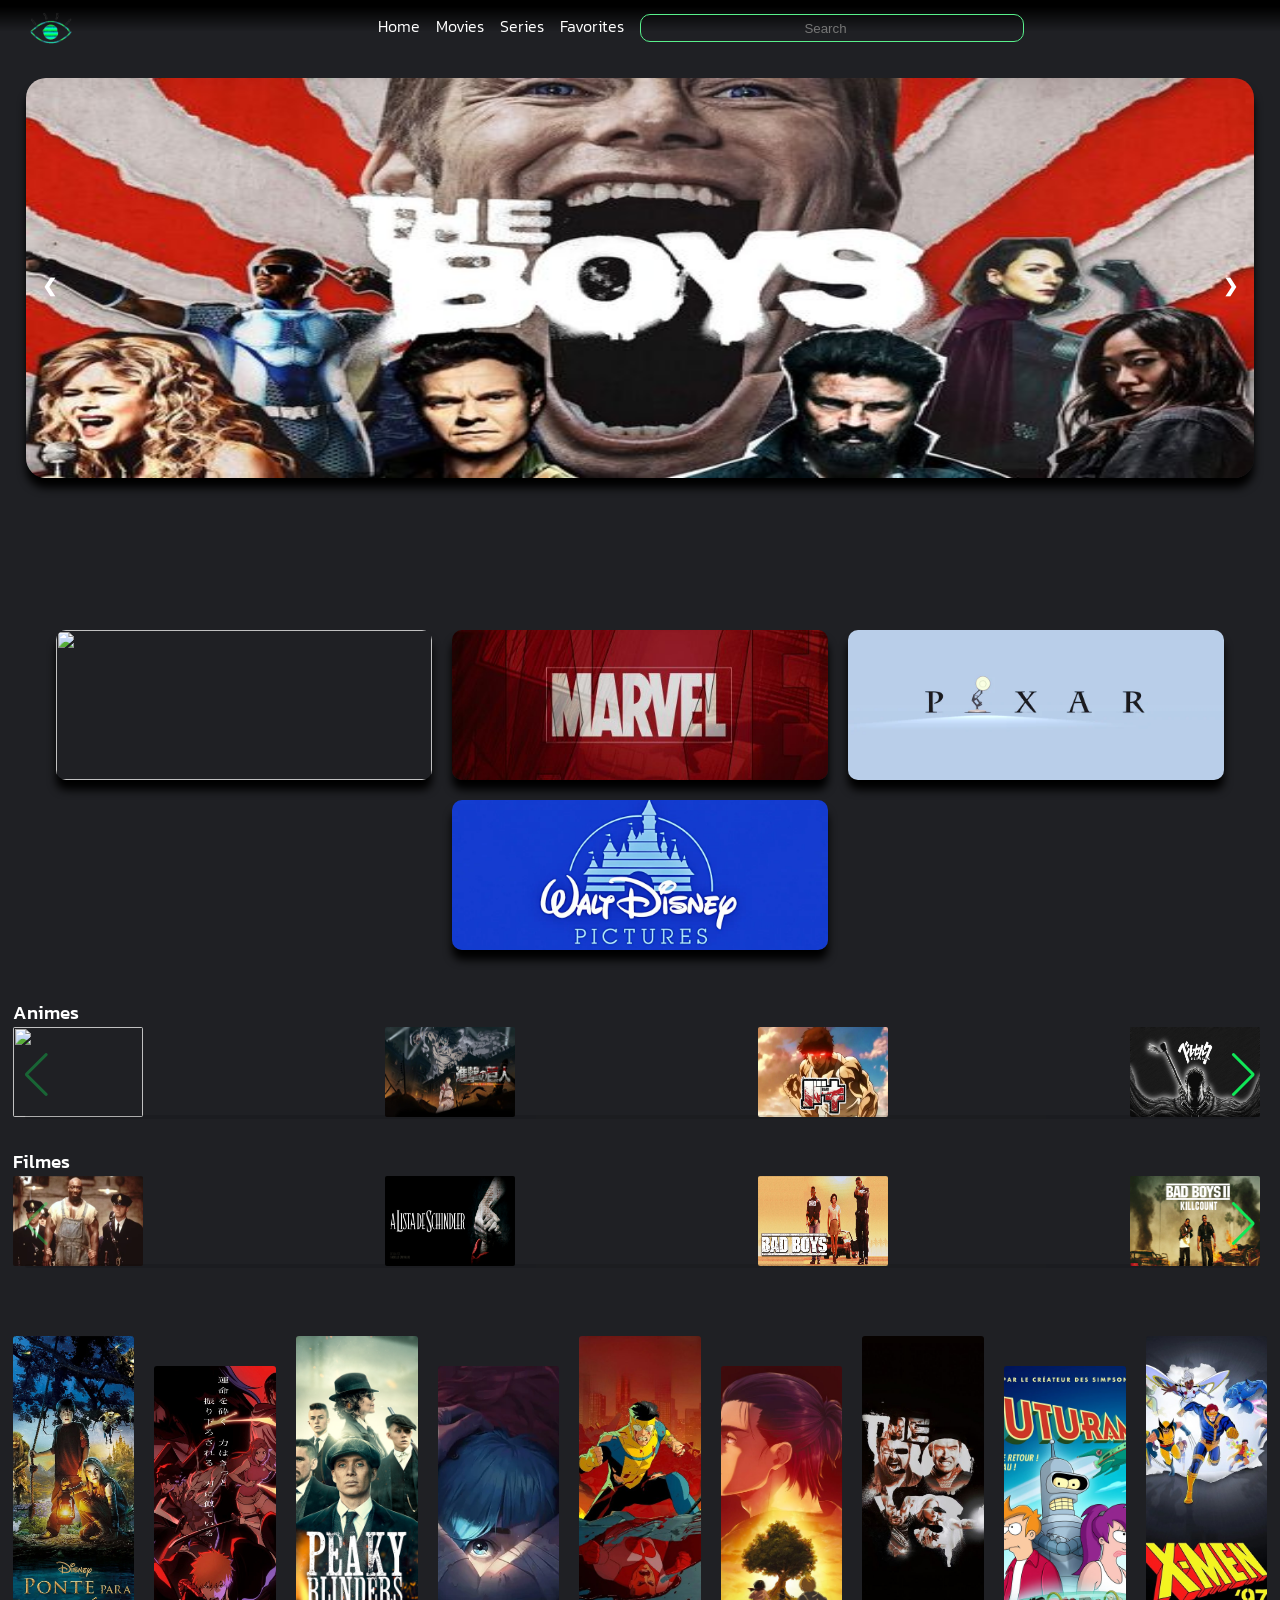
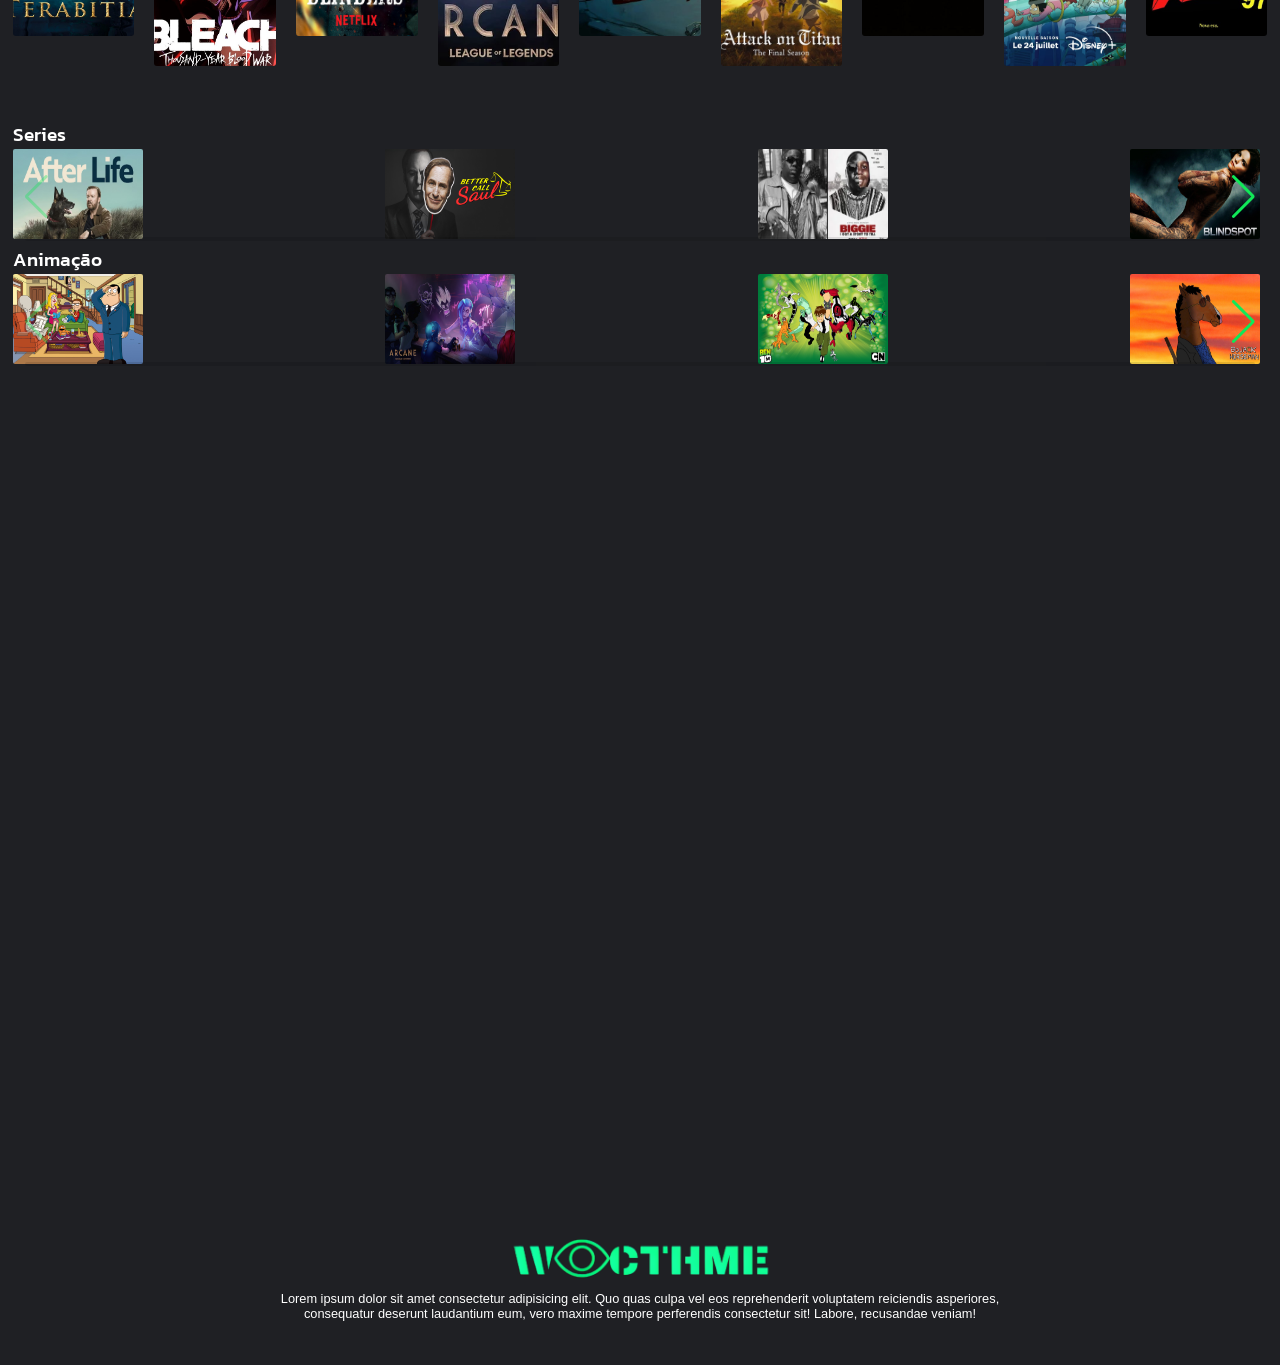
==== commit 03301eda: "Confugurações de tamanho começando por celular" ====
--- a/index.html
+++ b/index.html
@@ -23,11 +23,11 @@
     <div class="container flex">
       <img src="/img/logos/logo retro olho.png" alt="">
       <div class="links">
-        <a>Home</a>
-        <a>Movies</a>
-        <a>Series</a>
-        <a>Favorites</a>
-        <input type="search" placeholder="What you wanna watch?" class="nav__pesquisa">
+        <a href="index.html">Home</a>
+        <a href="filme.html">Movies</a>
+        <a href="serie.html">Series</a>
+        <a href="minha lista.html">Favorites</a>
+        <input type="search" placeholder="Search" class="nav__pesquisa">
       </div>
     </div>
   </nav>
@@ -37,19 +37,19 @@
     <br>
     <div class="slideshow-container">
       <div class="mySlides fade">
-        <img src="/img/serie/the-boys-capa.webp" style="width:100%">
-      </div>
-      <div class="mySlides fade">
-        <img src="img/galeria/xmen_'97.jpeg" style="width:100%">
-      </div>
-      <div class="mySlides fade">
-        <img src="/img/animação/arcane.jpg " style="width:100%">
-      </div>
-      <div class="mySlides fade">
-        <img src="/img/serie/Stranger things.png " style="width:100%">
-      </div>
-      <div class="mySlides fade">
-        <img src="/img/filme/fight club.jpg " style="width:100%">
+        <img src="/img/slide/Banner_slide_the_boys.jpg" style="width:100%">
+      </div>
+      <div class="mySlides fade">
+        <img src="img/slide/Banner_slide_stranger_things.jpg" style="width:100%">
+      </div>
+      <div class="mySlides fade">
+        <img src="/img/slide/Banner_slide_invencible.jpg " style="width:100%">
+      </div>
+      <div class="mySlides fade">
+        <img src="/img/slide/Banner_slide_Avengers_ultimate.jpg " style="width:100%">
+      </div>
+      <div class="mySlides fade">
+        <img src="/img/slide/Banner_slide_jojo.jpg " style="width:100%">
       </div>
       <a class="prev" onclick="plusSlides(0)">&#10094;</a>
       <a class="next" onclick="plusSlides(0)">&#10095;</a>
@@ -72,7 +72,7 @@
           <div class="swiper-slide"><img src="/img/BannersAnimeAtualizados/A viagem de chihiro.png" alt=""></div>
           <div class="swiper-slide"><img src="/img/anime/attack_on_titan.webp" alt=""></div>
           <div class="swiper-slide"><img src="/img/anime/baki_hama.webp" alt=""></div>
-          <div class="swiper-slide"><img src="/img/BannersAnimeAtualizados/Bersek.png" alt=""></div>
+          <div class="swiper-slide"><img src="/img/anime/Berseker.jpg" alt=""></div>
           <div class="swiper-slide"><img src="/img/anime/black_clover.png" alt=""></div>
           <div class="swiper-slide"><img src="/img/anime/bleach_thousand_year_blood_war.jpg" alt=""></div>
           <div class="swiper-slide"><img src="/img/anime/boku_no_hero.jpg" alt=""></div>
@@ -339,16 +339,12 @@
   <script src="https://cdn.jsdelivr.net/npm/swiper@11/swiper-bundle.min.js"></script>
   <script>
     const swiper = new Swiper('.swiper', {
-      spaceBetween: 10,
-      slidesPerView: 4.5,
+      spaceBetween: 50,
+      slidesPerView: 3.5,
       navigation: {
         nextEl: '.swiper-button-next',
         prevEl: '.swiper-button-prev',
-      },
-      pagination: {
-        el: '.swiper-pagination',
-        type: 'progressbar',
-      },
+      }
     });
   </script>
 </body>
--- a/css/styles.css
+++ b/css/styles.css
@@ -179,7 +179,7 @@
 
   .mySlides {
     display: none;
-    height: 800px;
+    height: 250px;
   }
 }
 
@@ -266,6 +266,7 @@
   justify-content: center;
   width: 100%;
   gap: 20px;
+  flex-wrap: wrap;
 }
 
 .coleção:hover .cole:not(:hover) {
@@ -295,7 +296,7 @@
 @media screen and (max-width:700px) {
   .cole {
     height: 70px;
-    width: 70%;
+    width: 40%;
   }
 
   .cole img {
@@ -375,10 +376,11 @@
 
 .nav__pesquisa{
   background-color: transparent;
-  border: 2px solid var(--main-color);
+  border: 0.1px solid var(--main-color);
   border-radius: 10px;
   padding: 0.4em;
   text-align: center;
+  width: 30vw;
 }
 
 .links {
--- a/css/players.css
+++ b/css/players.css
@@ -1,6 +1,6 @@
 .swiper-slide img{
-  width: 100%;
-  height: 160px;
+  width: 130px;
+  height: 90px;
   border-radius: 2px;
 }
 
@@ -10,9 +10,4 @@
   z-index: 2;
 }
 
-@media (max-width:863px){
-  .swiper-slide img{
-    height: 100px;
-  }
-}
 
